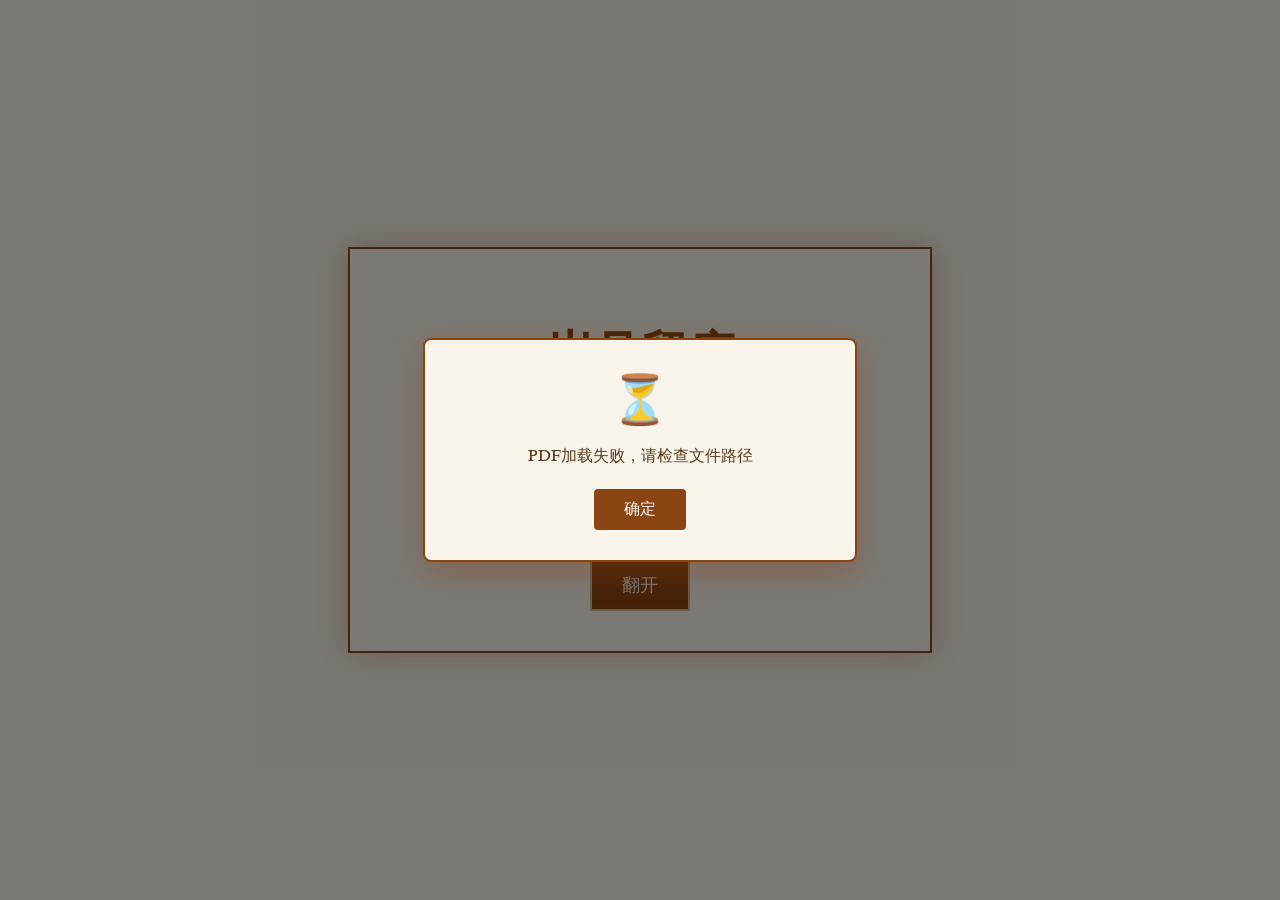
==== index.html @ 6c38e033 "fix: 在微信浏览器中跳过PDF加载 添加了isWeChatBrowser函数检测微信浏览器环境，避免在微信中加载PDF文件" ====
<!DOCTYPE html>
<!--[if lt IE 7 ]> <html lang="zh-CN" class="ie6"> <![endif]-->
<!--[if IE 7 ]>    <html lang="zh-CN" class="ie7"> <![endif]-->
<!--[if IE 8 ]>    <html lang="zh-CN" class="ie8"> <![endif]-->
<!--[if IE 9 ]>    <html lang="zh-CN" class="ie9"> <![endif]-->
<!--[if !IE]><!-->
<html lang="zh-CN"> <!--<![endif]-->

<head>
	<title>岁月留痕 - 翻页杂志展示</title>
	<meta charset="UTF-8" />
	<meta name="viewport" content="width=device-width, initial-scale=1.0, user-scalable=yes, maximum-scale=3.0" />
	<link rel="icon" href="favicon.ico" type="image/jpeg" />
	<link rel="stylesheet" href="css/magazine.css" type="text/css" />

	<script type="text/javascript" src="extras/jquery.min.1.7.js"></script>
	<script type="text/javascript" src="extras/modernizr.2.5.3.min.js"></script>
	<script type="text/javascript" src="lib/hash.js"></script>
	<script type="text/javascript" src="js/pdf.min.js"></script>

	<audio id="background-music" loop>
		<source src="extras/Wild - All My Life_min.mp3" type="audio/mpeg">
		您的浏览器不支持音频元素。
	</audio>

	<style type="text/css">
		@font-face {
			font-family: 'Dutch 801 Roman';
			src: url('extras/Dutch 801 Roman BT.ttf') format('truetype');
			font-weight: normal;
			font-style: normal;
			font-display: swap;
		}

		@font-face {
			font-family: 'LXGW WenKai';
			src: url('extras/LXGWWenKaiLite-Medium.woff2') format('woff2'),
				 url('extras/LXGWWenKaiLite-Medium.ttf') format('truetype');
			font-weight: normal;
			font-style: normal;
			font-display: swap;
		}

		body {
			overflow: hidden;
			background-color: #f5f0e6;
			margin: 0;
			padding: 0;
			font-family: 'Dutch 801 Roman', 'LXGW WenKai', 'Georgia', serif;
		}
	</style>

</head>

<body>
	<div id="cover-page">
		<div class="cover-content">
			<h1>岁月留痕</h1>
			<p>点击下方按钮开始阅读</p>
			<div class="loading" id="loading">正在加载杂志...</div>
			<div class="progress-container">
				<div class="progress-bar">
					<div class="progress-fill"></div>
				</div>
				<div class="progress-text">0%</div>
			</div>
			<button id="open-book">翻开</button>
		</div>
	</div>

	<div class="custom-alert-overlay" id="custom-alert-overlay">
		<div class="custom-alert">
			<div class="custom-alert-icon">⏳</div>
			<div class="custom-alert-message" id="alert-message">正在加载杂志，请稍候...</div>
			<button class="custom-alert-button" id="alert-button">确定</button>
		</div>
	</div>

	<div id="canvas">
		<div class="zoom-icon zoom-icon-in"></div>
		<div class="music-control" id="music-control">
			<span class="music-icon music-play"></span>
		</div>
		<div class="zoom-controls" id="zoom-controls" style="display: none;">
			<div class="zoom-label">缩放</div>
			<input type="range" id="zoom-slider" min="1.5" step="0.1" value="1.5">
			<div class="zoom-value" id="zoom-value">100%</div>
		</div>

		<div class="magazine-viewport">
			<div class="container">
				<div class="magazine">
					<div ignore="1" class="next-button"></div>
					<div ignore="1" class="previous-button"></div>
				</div>
			</div>
		</div>

		<div class="thumbnails">
			<div>
				<ul>
				</ul>
			</div>
		</div>
	</div>

	<script type="text/javascript" src="js/magazine.js"></script>
	<script type="text/javascript">
		var pdfDocument = null;
		var totalPages = 0;
		var isBookOpen = false;
		var isMobile = false;

		function checkMobile() {
			isMobile = /Android|webOS|iPhone|iPad|iPod|BlackBerry|IEMobile|Opera Mini/i.test(navigator.userAgent) ||
				(window.innerWidth <= 768);
			return isMobile;
		}

		function preloadPDF(callback) {
			initPDF('pages/magazine.pdf', function (pdf, error) {
				if (error) {
					console.error('PDF加载失败:', error);
					showAlert('PDF加载失败，请检查文件路径');
					return;
				}
				pdfDocument = pdf;
				totalPages = pdf.numPages;
				if (callback) callback();
			});
		}

		function loadApp() {
			checkMobile();
			$('#canvas').fadeIn(1000);
			var flipbook = $('.magazine');

			if (flipbook.width() == 0 || flipbook.height() == 0) {
				setTimeout(loadApp, 10);
				return;
			}

			var magazineWidth = isMobile ? 461 : 922;
			var magazineHeight = isMobile ? 600 : 600;

			flipbook.turn({
				width: magazineWidth,
				height: magazineHeight,
				duration: 1000,
				acceleration: !isChrome(),
				gradients: true,
				autoCenter: true,
				elevation: 50,
				pages: totalPages,
				display: isMobile ? 'single' : 'double',
				when: {
					turning: function (event, page, view) {
						var book = $(this),
							currentPage = book.turn('page'),
							pages = book.turn('pages');

						Hash.go('page/' + page).update();
						disableControls(page);

						$('.thumbnails .page-' + currentPage).parent().removeClass('current');
						$('.thumbnails .page-' + page).parent().addClass('current');

						setTimeout(function () {
							var currentThumb = $('.thumbnails .current');
							if (currentThumb.length > 0) {
								var container = $('.thumbnails > div');
								var containerRect = container[0].getBoundingClientRect();
								var thumbRect = currentThumb[0].getBoundingClientRect();

								var containerCenter = containerRect.left + containerRect.width / 2;
								var thumbCenter = thumbRect.left + thumbRect.width / 2;
								var offset = thumbCenter - containerCenter;

								var currentScrollLeft = container.scrollLeft();
								var newScrollLeft = currentScrollLeft + offset;

								newScrollLeft = Math.max(0, newScrollLeft);
								var maxScrollLeft = container[0].scrollWidth - containerRect.width;
								newScrollLeft = Math.min(newScrollLeft, maxScrollLeft);

								container.animate({ scrollLeft: newScrollLeft }, 500);
							}
						}, 100);
					},
					turned: function (event, page, view) {
						disableControls(page);
						$(this).turn('center');

						if (page == 1) {
							$(this).turn('peel', 'br');
						}
					},
					missing: function (event, pages) {
						for (var i = 0; i < pages.length; i++)
							addPage(pages[i], $(this));
					}
				}
			});

			$('.magazine-viewport').zoom({
				flipbook: $('.magazine'),
				max: 2.4,
				when: {
					swipeLeft: function () {
						$(this).zoom('flipbook').turn('next');
					},
					swipeRight: function () {
						$(this).zoom('flipbook').turn('previous');
					},
					resize: function (event, scale, page, pageElement) {
						if (scale == 1)
							loadSmallPage(page, pageElement);
						else
							loadLargePage(page, pageElement);
					},
					zoomIn: function () {
						$('.thumbnails').hide();
						$('.made').hide();
						$('.magazine').removeClass('animated').addClass('zoom-in');
						$('.zoom-icon').removeClass('zoom-icon-in').addClass('zoom-icon-out');
						$('.zoom-controls').show();

						if (!window.escTip && !$.isTouch) {
							escTip = true;
							$('<div />', { 'class': 'exit-message' }).
								html('<div>按ESC键退出</div>').
								appendTo($('body')).
								delay(2000).
								animate({ opacity: 0 }, 500, function () {
									$(this).remove();
								});
						}
					},
					zoomOut: function () {
						$('.exit-message').hide();
						$('.thumbnails').fadeIn();
						$('.made').fadeIn();
						$('.zoom-icon').removeClass('zoom-icon-out').addClass('zoom-icon-in');
						$('.zoom-controls').hide();

						setTimeout(function () {
							$('.magazine').addClass('animated').removeClass('zoom-in');
							resizeViewport();
						}, 0);
					}
				}
			});

			$('.magazine').bind('zooming', function (event, scale) {
				updateZoomSlider(scale);
			});

			if ($.isTouch)
				$('.magazine-viewport').bind('zoom.doubleTap', zoomTo);
			else
				$('.magazine-viewport').bind('zoom.tap', zoomTo);

			$(document).keydown(function (e) {
				var previous = 37, next = 39, esc = 27;

				switch (e.keyCode) {
					case previous:
						$('.magazine').turn('previous');
						e.preventDefault();
						break;
					case next:
						$('.magazine').turn('next');
						e.preventDefault();
						break;
					case esc:
						$('.magazine-viewport').zoom('zoomOut');
						e.preventDefault();
						break;
				}
			});

			Hash.on('^page\/([0-9]*)$', {
				yep: function (path, parts) {
					var page = parts[1];
					if (page !== undefined) {
						if ($('.magazine').turn('is'))
							$('.magazine').turn('page', page);
					}
				},
				nop: function (path) {
					if ($('.magazine').turn('is'))
						$('.magazine').turn('page', 1);
				}
			});

			$(window).resize(function () {
				resizeViewport();
			}).bind('orientationchange', function () {
				resizeViewport();
			});

			$('.thumbnails').click(function (event) {
				var page;
				if (event.target && (page = /page-([0-9]+)/.exec($(event.target).attr('class')))) {
					$('.magazine').turn('page', page[1]);
				}
			});

			$('.thumbnails li').
				bind($.mouseEvents.over, function (e) {
					var rect = this.getBoundingClientRect();
					var x = ((e.clientX - rect.left) / rect.width) * 100;
					var y = ((e.clientY - rect.top) / rect.height) * 100;
					$(this).css('transform-origin', x + '% ' + y + '%');
					$(this).addClass('thumb-hover');
				}).bind($.mouseEvents.out, function () {
					$(this).css('transform-origin', '50% 50%');
					$(this).removeClass('thumb-hover');
				});

			if ($.isTouch) {
				$('.thumbnails').addClass('thumbanils-touch').bind($.mouseEvents.move, function (event) {
					event.preventDefault();
				});
			} else {
				$('.thumbnails ul').mouseover(function () {
					$('.thumbnails').addClass('thumbnails-hover');
				}).mousedown(function () {
					return false;
				}).mouseout(function () {
					$('.thumbnails').removeClass('thumbnails-hover');
				});

				$('.thumbnails').bind('mousewheel DOMMouseScroll', function (e) {
					var scrollDirection = e.originalEvent.wheelDelta || -e.originalEvent.detail;
					var scrollDistance = scrollDirection > 0 ? -120 : 120;
					var $container = $(this).find('div');
					var currentScroll = $container.scrollLeft();
					$container.scrollLeft(currentScroll + scrollDistance);
					e.preventDefault();
				});

				var touchStartX = 0;
				var touchStartScroll = 0;
				$('.thumbnails').bind('touchstart', function (e) {
					touchStartX = e.originalEvent.touches[0].clientX;
					touchStartScroll = $(this).find('div').scrollLeft();
				}).bind('touchmove', function (e) {
					var touchCurrentX = e.originalEvent.touches[0].clientX;
					var deltaX = touchStartX - touchCurrentX;
					$(this).find('div').scrollLeft(touchStartScroll + deltaX);
				});
			}

			if ($.isTouch) {
				$('.magazine').bind('touchstart', regionClick);
			} else {
				$('.magazine').click(regionClick);
			}

			$('.next-button').bind($.mouseEvents.over, function () {
				$(this).addClass('next-button-hover');
			}).bind($.mouseEvents.out, function () {
				$(this).removeClass('next-button-hover');
			}).bind($.mouseEvents.down, function () {
				$(this).addClass('next-button-down');
			}).bind($.mouseEvents.up, function () {
				$(this).removeClass('next-button-down');
			}).click(function () {
				$('.magazine').turn('next');
			});

			$('.previous-button').bind($.mouseEvents.over, function () {
				$(this).addClass('previous-button-hover');
			}).bind($.mouseEvents.out, function () {
				$(this).removeClass('previous-button-hover');
			}).bind($.mouseEvents.down, function () {
				$(this).addClass('previous-button-down');
			}).bind($.mouseEvents.up, function () {
				$(this).removeClass('previous-button-down');
			}).click(function () {
				$('.magazine').turn('previous');
			});

			resizeViewport();
			$('.magazine').addClass('animated');

			var maxZoom = largeMagazineWidth() / $('.magazine').width();
			$('#zoom-slider').attr('max', maxZoom.toFixed(1));
		}

		$('.zoom-icon').bind('mouseover', function () {
			if ($(this).hasClass('zoom-icon-in'))
				$(this).addClass('zoom-icon-in-hover');
			if ($(this).hasClass('zoom-icon-out'))
				$(this).addClass('zoom-icon-out-hover');
		}).bind('mouseout', function () {
			if ($(this).hasClass('zoom-icon-in'))
				$(this).removeClass('zoom-icon-in-hover');
			if ($(this).hasClass('zoom-icon-out'))
				$(this).removeClass('zoom-icon-out-hover');
		}).bind('click', function () {
			if ($(this).hasClass('zoom-icon-in'))
				$('.magazine-viewport').zoom('zoomIn');
			else if ($(this).hasClass('zoom-icon-out'))
				$('.magazine-viewport').zoom('zoomOut');
		});

		var zoomSlider = $('#zoom-slider');
		var zoomValue = $('#zoom-value');

		zoomSlider.on('input change', function () {
			var scale = parseFloat($(this).val());
			$('.magazine').turn('zoom', scale);
			$('.magazine-viewport').zoom('resize');
			zoomValue.text(Math.round(scale * 100) + '%');
		});

		function updateZoomSlider(scale) {
			zoomSlider.val(scale);
			zoomValue.text(Math.round(scale * 100) + '%');
		}

		var music = document.getElementById('background-music');
		var musicControl = $('#music-control');
		var musicIcon = musicControl.find('.music-icon');

		musicIcon.addClass('music-pause').removeClass('music-play');

		musicControl.click(function () {
			if (music.paused) {
				music.play();
				musicIcon.addClass('music-play').removeClass('music-pause');
			} else {
				music.pause();
				musicIcon.addClass('music-pause').removeClass('music-play');
			}
		});

		var wasPlayingBeforeLeave = false;

		document.addEventListener('visibilitychange', function () {
			if (document.hidden) {
				wasPlayingBeforeLeave = !music.paused;
				if (!music.paused) {
					music.pause();
				}
			} else {
				if (wasPlayingBeforeLeave && isBookOpen) {
					music.play();
				}
			}
		});

		var coverPage = $('#cover-page');
		var canvas = $('#canvas');
		var openBookBtn = $('#open-book');
		var loading = $('#loading');
		var isPDFLoading = false;
		var isPDFLoaded = false;
		var alertOverlay = $('#custom-alert-overlay');
		var alertMessage = $('#alert-message');
		var alertButton = $('#alert-button');

		function showAlert(message) {
			alertMessage.text(message);
			alertOverlay.addClass('show');
		}

		function hideAlert() {
			alertOverlay.removeClass('show');
		}

		alertButton.click(hideAlert);

		canvas.hide();
		checkMobile();

		function isWeChatBrowser() {
			return /MicroMessenger/i.test(navigator.userAgent);
		}

		function startPDFLoading() {
			if (isPDFLoading || isPDFLoaded) return;
			
			isPDFLoading = true;
			setLoadingProgress(5, '正在加载PDF...');
			
			preloadPDF(function(pdf, error) {
				isPDFLoading = false;
				
				if (error) {
					setLoadingProgress(0, 'PDF加载失败，请刷新重试');
					return;
				}
				
				setLoadingProgress(10, '正在生成缩略图...');
				
				generateAllThumbnails(function() {
					setLoadingProgress(100, '加载完成');
					setMobileMode(isMobile);
					buildThumbnails();
					setTimeout(function() {
						isPDFLoaded = true;
						loading.hide();
						$('.progress-container').hide();
						openBookBtn.removeAttr('disabled');
					}, 300);
				});
			});
		}

		function loadSecondaryResources() {
			var woff2Font = new FontFace('LXGW WenKai', 'url(extras/LXGWWenKaiLite-Medium.woff2) format("woff2")');
			woff2Font.load().then(function(loadedFont) {
				document.fonts.add(loadedFont);
			}).catch(function(error) {
				console.warn('WOFF2字体加载失败:', error);
			});
			
			if (!isWeChatBrowser()) {
				startPDFLoading();
			}
		}

		function loadPrimaryFont() {
			setLoadingProgress(0, '正在加载字体...');
			
			if ('fonts' in document) {
				var primaryFont = new FontFace('Dutch 801 Roman', 'url(extras/Dutch 801 Roman BT.ttf) format("truetype")');
				primaryFont.load().then(function(loadedFont) {
					document.fonts.add(loadedFont);
					loadSecondaryResources();
				}).catch(function(error) {
					console.warn('主字体加载失败，继续加载其他资源:', error);
					loadSecondaryResources();
				});
			} else {
				setTimeout(loadSecondaryResources, 100);
			}
		}

		document.addEventListener('DOMContentLoaded', function () {
			setTimeout(loadPrimaryFont, 50);
		});

		window.addEventListener('load', function() {
			if (!isPDFLoading && !isPDFLoaded) {
				startPDFLoading();
			}
		});

		openBookBtn.click(function () {			
			if (isBookOpen) return;

			if (!isPDFLoaded) {
				showAlert('正在加载杂志，请稍候...');
				return;
			}

			coverPage.addClass('hidden');
			canvas.show().addClass('visible');
			music.play();
			musicIcon.addClass('music-play').removeClass('music-pause');
			loadApp();
			isBookOpen = true;
		});

		if (isWeChatBrowser()) {
			var wechatOverlay = $('<div class="wechat-overlay">');
			var wechatContent = $('<div class="wechat-content">');
			wechatContent.html('<div class="wechat-icon">📱</div><div class="wechat-title">请使用浏览器打开</div><div class="wechat-desc">本页面在微信内置浏览器中可能无法正常显示，请点击右上角选择"在浏览器中打开"</div>');
			wechatOverlay.append(wechatContent);
			$('body').append(wechatOverlay);
		}

		yepnope({
			test: Modernizr.csstransforms,
			yep: ['lib/turn.js'],
			nope: ['lib/turn.html4.min.js'],
			both: ['lib/zoom.js'],
			complete: function () {
			}
		});
	</script>

</body>

</html>
---- css/magazine.css ----
/* 根元素字体大小设置 */
html {
	font-size: 62.5%; /* 使1rem = 10px，方便计算 */
}

body {
	font-size: 1.6rem; /* 默认字体大小16px */
}

/* 弹窗样式 */
.custom-alert-overlay {
	position: fixed;
	top: 0;
	left: 0;
	width: 100%;
	height: 100%;
	background-color: rgba(0, 0, 0, 0.5);
	display: flex;
	align-items: center;
	justify-content: center;
	z-index: 10000;
	opacity: 0;
	visibility: hidden;
	transition: all 0.3s ease;
}

.custom-alert-overlay.show {
	opacity: 1;
	visibility: visible;
}

.custom-alert {
	background-color: #f9f4ea;
	border: 0.2rem solid #8b4513;
	border-radius: 0.8rem;
	padding: 3rem 4rem;
	max-width: 35rem;
	width: 90%;
	text-align: center;
	box-shadow: 0 1rem 3rem rgba(139, 69, 19, 0.4);
	transform: scale(0.8);
	transition: transform 0.3s ease;
}

.custom-alert-overlay.show .custom-alert {
	transform: scale(1);
}

.custom-alert-icon {
	font-size: 4.8rem;
	margin-bottom: 1.5rem;
}

.custom-alert-message {
	font-size: 1.6rem;
	color: #5d3a1a;
	margin-bottom: 2rem;
	line-height: 1.6;
}

.custom-alert-button {
	background-color: #8b4513;
	color: #fff;
	border: none;
	padding: 1rem 3rem;
	font-size: 1.6rem;
	border-radius: 0.4rem;
	cursor: pointer;
	font-family: 'LXGW WenKai', 'Georgia', serif;
	transition: all 0.2s ease;
}

.custom-alert-button:hover {
	background-color: #a0522d;
	transform: translateY(-0.2rem);
}

.custom-alert-button:active {
	transform: translateY(0);
}

/* 封面页面样式 */
#cover-page {
	position: fixed;
	top: 0;
	left: 0;
	width: 100%;
	height: 100%;
	background-color: #f5f0e6;
	/* 复古米色背景 */
	display: flex;
	align-items: center;
	justify-content: center;
	z-index: 9999;
	transition: opacity 1s ease-in-out;
}

.cover-content {
	text-align: center;
	padding: 40px;
	background-color: #f9f4ea;
	/* 复古纸张颜色 */
	border: 2px solid #8b4513;
	/* 复古棕色边框 */
	box-shadow: 0 0 30px rgba(139, 69, 19, 0.3);
	/* 复古阴影 */
	max-width: 500px;
	width: 90%;
}

.cover-content h1 {
	font-size: 3em;
	color: #8b4513;
	margin-bottom: 20px;
	font-family: 'Dutch 801 Roman', 'LXGW WenKai', 'Georgia', serif;
}

.cover-content p {
	font-size: 1.2em;
	color: #8b4513;
	/* 复古棕色 */
	margin-bottom: 30px;
}

#open-book {
	background-color: #8b4513;
	color: #f9f4ea;
	border: 2px solid #d3b88c;
	padding: 12px 30px;
	font-size: 1.1em;
	font-family: 'Dutch 801 Roman', 'LXGW WenKai', 'Georgia', serif;
	cursor: pointer;
	transition: all 0.3s ease;
	overflow: hidden;
	position: relative;
}

#open-book:hover {
	background-color: #a0522d;
	/* 稍浅的棕色 */
	transform: translateY(-2px);
	box-shadow: 0 4px 10px rgba(139, 69, 19, 0.3);
	/* 复古阴影 */
}

#open-book:active {
	transform: translateY(0);
	box-shadow: 0 2px 5px rgba(139, 69, 19, 0.3);
	/* 复古阴影 */
}

/* 进度条样式 */
.progress-container {
	margin: 20px 0;
	text-align: center;
}

.progress-bar {
	width: 200px;
	height: 8px;
	background-color: #d4c4a8;
	border: 1px solid #b8a888;
	border-radius: 4px;
	overflow: hidden;
	margin: 0 auto 8px;
	box-shadow: inset 0 2px 4px rgba(139, 69, 19, 0.15);
	position: relative;
}

.progress-fill {
	width: 0%;
	height: 100%;
	background: linear-gradient(90deg, #8b4513 0%, #a0522d 50%, #c4a06a 75%, #8b4513 100%);
	border-radius: 3px;
	box-shadow: 0 1px 2px rgba(139, 69, 19, 0.3),
				inset 0 0 10px rgba(255, 255, 255, 0.2);
	transition: width 0.3s ease-out;
	position: relative;
	overflow: hidden;
}

.progress-fill::after {
	content: '';
	position: absolute;
	top: 0;
	left: -100%;
	width: 50%;
	height: 100%;
	background: linear-gradient(90deg, 
		rgba(255, 255, 255, 0) 0%,
		rgba(255, 255, 255, 0.4) 50%,
		rgba(255, 255, 255, 0) 100%);
	animation: shimmer 2s infinite;
}

@keyframes shimmer {
	0% {
		left: -100%;
	}
	100% {
		left: 100%;
	}
}

.progress-text {
	font-size: 0.9em;
	color: #8b4513;
	font-family: 'Dutch 801 Roman', 'LXGW WenKai', 'Georgia', serif;
}

/* 隐藏封面页面的动画 */
#cover-page.hidden {
	opacity: 0;
	pointer-events: none;
}

/* 显示canvas的动画 */
#canvas {
	opacity: 0;
	transition: opacity 1s ease-in-out;
}

#canvas.visible {
	opacity: 1;
}

.magazine-viewport .container {
	position: absolute;
	top: 50%;
	left: 50%;
	width: 922px;
	height: 600px;
	margin: auto;
}

.magazine-viewport .magazine {
	width: 922px;
	height: 600px;
	left: -461px;
	top: -300px;
}

.magazine-viewport .page {
	width: 461px;
	height: 600px;
	background-color: #f9f4ea;
	/* 复古纸张颜色 */
	background-repeat: no-repeat;
	background-size: 100% 100%;
	box-shadow: 0 0 20px rgba(139, 69, 19, 0.1);
	/* 复古棕色阴影 */
}

.magazine .page-wrapper {
	position: relative;
	width: 100%;
	height: 100%;
}

.magazine .shadow {
	position: absolute;
	top: 0;
	left: 0;
	width: 100%;
	height: 100%;
	pointer-events: none;
}

.magazine .shadow-left {
	background: -webkit-gradient(linear, left center, right center, color-stop(0%, rgba(0,0,0,0)), color-stop(90%, rgba(0,0,0,0)), color-stop(95%, rgba(0,0,0,0.03)), color-stop(98%, rgba(0,0,0,0.05)), color-stop(100%, rgba(0,0,0,0.06)));
	background: -webkit-linear-gradient(to right, rgba(0,0,0,0) 0%, rgba(0,0,0,0) 90%, rgba(0,0,0,0.03) 95%, rgba(0,0,0,0.05) 98%, rgba(0,0,0,0.06) 100%);
	background: -moz-linear-gradient(to right, rgba(0,0,0,0) 0%, rgba(0,0,0,0) 90%, rgba(0,0,0,0.03) 95%, rgba(0,0,0,0.05) 98%, rgba(0,0,0,0.06) 100%);
	background: -ms-linear-gradient(to right, rgba(0,0,0,0) 0%, rgba(0,0,0,0) 90%, rgba(0,0,0,0.03) 95%, rgba(0,0,0,0.05) 98%, rgba(0,0,0,0.06) 100%);
	background: -o-linear-gradient(to right, rgba(0,0,0,0) 0%, rgba(0,0,0,0) 90%, rgba(0,0,0,0.03) 95%, rgba(0,0,0,0.05) 98%, rgba(0,0,0,0.06) 100%);
	background: linear-gradient(to right, rgba(0,0,0,0) 0%, rgba(0,0,0,0) 90%, rgba(0,0,0,0.03) 95%, rgba(0,0,0,0.05) 98%, rgba(0,0,0,0.06) 100%);
}

.magazine .shadow-right {
	background: -webkit-gradient(linear, right center, left center, color-stop(0%, rgba(0,0,0,0)), color-stop(90%, rgba(0,0,0,0)), color-stop(95%, rgba(0,0,0,0.03)), color-stop(98%, rgba(0,0,0,0.05)), color-stop(100%, rgba(0,0,0,0.06)));
	background: -webkit-linear-gradient(to left, rgba(0,0,0,0) 0%, rgba(0,0,0,0) 90%, rgba(0,0,0,0.03) 95%, rgba(0,0,0,0.05) 98%, rgba(0,0,0,0.06) 100%);
	background: -moz-linear-gradient(to left, rgba(0,0,0,0) 0%, rgba(0,0,0,0) 90%, rgba(0,0,0,0.03) 95%, rgba(0,0,0,0.05) 98%, rgba(0,0,0,0.06) 100%);
	background: -ms-linear-gradient(to left, rgba(0,0,0,0) 0%, rgba(0,0,0,0) 90%, rgba(0,0,0,0.03) 95%, rgba(0,0,0,0.05) 98%, rgba(0,0,0,0.06) 100%);
	background: -o-linear-gradient(to left, rgba(0,0,0,0) 0%, rgba(0,0,0,0) 90%, rgba(0,0,0,0.03) 95%, rgba(0,0,0,0.05) 98%, rgba(0,0,0,0.06) 100%);
	background: linear-gradient(to left, rgba(0,0,0,0) 0%, rgba(0,0,0,0) 90%, rgba(0,0,0,0.03) 95%, rgba(0,0,0,0.05) 98%, rgba(0,0,0,0.06) 100%);
}

.magazine-viewport .zoomer .region {
	display: none;
}

.magazine .region {
	position: absolute;
	overflow: hidden;
	background: #0066FF;
	opacity: 0.2;
	-webkit-border-radius: 10px;
	-moz-border-radius: 10px;
	-ms-border-radius: 10px;
	-o-border-radius: 10px;
	border-radius: 10px;
	cursor: pointer;
	-ms-filter: "progid:DXImageTransform.Microsoft.Alpha(Opacity=20)";
	filter: alpha(opacity=20);
}

.magazine .region:hover {
	opacity: 0.5;
	-ms-filter: "progid:DXImageTransform.Microsoft.Alpha(Opacity=50)";
	filter: alpha(opacity=50);
}

.magazine .region.zoom {
	opacity: 0.01;
	-ms-filter: "progid:DXImageTransform.Microsoft.Alpha(Opacity=1)";
	filter: alpha(opacity=1);
}

.magazine .region.zoom:hover {
	opacity: 0.2;
	-ms-filter: "progid:DXImageTransform.Microsoft.Alpha(Opacity=20)";
	filter: alpha(opacity=20);
}

.magazine .page {
	-webkit-box-shadow: 0 0 20px rgba(0, 0, 0, 0.2);
	-moz-box-shadow: 0 0 20px rgba(0, 0, 0, 0.2);
	-ms-box-shadow: 0 0 20px rgba(0, 0, 0, 0.2);
	-o-box-shadow: 0 0 20px rgba(0, 0, 0, 0.2);
	box-shadow: 0 0 20px rgba(0, 0, 0, 0.2);
}

.magazine-viewport .page img {
	-webkit-touch-callout: none;
	-webkit-user-select: none;
	-khtml-user-select: none;
	-moz-user-select: none;
	-ms-user-select: none;
	user-select: none;
	margin: 0;
}

.magazine .even .gradient {
	position: absolute;
	top: 0;
	left: 0;
	width: 100%;
	height: 100%;

	background: -webkit-gradient(linear, left top, right top, color-stop(0.95, rgba(0, 0, 0, 0)), color-stop(1, rgba(0, 0, 0, 0.2)));
	background-image: -webkit-linear-gradient(left, rgba(0, 0, 0, 0) 95%, rgba(0, 0, 0, 0.2) 100%);
	background-image: -moz-linear-gradient(left, rgba(0, 0, 0, 0) 95%, rgba(0, 0, 0, 0.2) 100%);
	background-image: -ms-linear-gradient(left, rgba(0, 0, 0, 0) 95%, rgba(0, 0, 0, 0.2) 100%);
	background-image: -o-linear-gradient(left, rgba(0, 0, 0, 0) 95%, rgba(0, 0, 0, 0.2) 100%);
	background-image: linear-gradient(left, rgba(0, 0, 0, 0) 95%, rgba(0, 0, 0, 0.2) 100%);
}

.magazine .odd .gradient {
	position: absolute;
	top: 0;
	left: 0;
	width: 100%;
	height: 100%;

	background: -webkit-gradient(linear, right top, left top, color-stop(0.95, rgba(0, 0, 0, 0)), color-stop(1, rgba(0, 0, 0, 0.15)));
	background-image: -webkit-linear-gradient(right, rgba(0, 0, 0, 0) 95%, rgba(0, 0, 0, 0.15) 100%);
	background-image: -moz-linear-gradient(right, rgba(0, 0, 0, 0) 95%, rgba(0, 0, 0, 0.15) 100%);
	background-image: -ms-linear-gradient(right, rgba(0, 0, 0, 0) 95%, rgba(0, 0, 0, 0.15) 100%);
	background-image: -o-linear-gradient(right, rgba(0, 0, 0, 0) 95%, rgba(0, 0, 0, 0.15) 100%);
	background-image: linear-gradient(right, rgba(0, 0, 0, 0) 95%, rgba(0, 0, 0, 0.15) 100%);
}

/* 
 * 【功能】缩放状态下隐藏页面渐变遮罩
 * 当杂志被放大(zoom-in)时，隐藏偶数页(.even)和奇数页(.odd)上的渐变阴影效果
 * 渐变遮罩原本用于模拟书页边缘的阴影，缩放时隐藏可让页面内容更清晰
 */
/*
.magazine-viewport .zoom-in .even .gradient,
.magazine-viewport .zoom-in .odd .gradient {

	display: none;

}
*/

.magazine-viewport .loader {
	background-image: url(../pics/loader.gif);
	width: 22px;
	height: 22px;
	position: absolute;
	top: 280px;
	left: 219px;
}

.magazine-viewport .shadow {
	-webkit-transition: -webkit-box-shadow 0.5s;
	-moz-transition: -moz-box-shadow 0.5s;
	-o-transition: -webkit-box-shadow 0.5s;
	-ms-transition: -ms-box-shadow 0.5s;

	-webkit-box-shadow: 0 0 20px #ccc;
	-moz-box-shadow: 0 0 20px #ccc;
	-o-box-shadow: 0 0 20px #ccc;
	-ms-box-shadow: 0 0 20px #ccc;
	box-shadow: 0 0 20px #ccc;
}

.magazine-viewport .next-button,
.magazine-viewport .previous-button {
	width: 22px;
	height: 600px;
	position: absolute;
	top: 0;
}

.magazine-viewport .next-button {
	right: -22px;
	-webkit-border-radius: 0 15px 15px 0;
	-moz-border-radius: 0 15px 15px 0;
	-ms-border-radius: 0 15px 15px 0;
	-o-border-radius: 0 15px 15px 0;
	border-radius: 0 15px 15px 0;
}

.magazine-viewport .previous-button {
	left: -22px;
	-webkit-border-radius: 15px 0 0 15px;
	-moz-border-radius: 15px 0 0 15px;
	-ms-border-radius: 15px 0 0 15px;
	-o-border-radius: 15px 0 0 15px;
	border-radius: 15px 0 0 15px;
}

.magazine-viewport .previous-button-hover,
.magazine-viewport .next-button-hover {
	background-color: rgba(139, 69, 19, 0.2);
	/* 复古棕色 */
}

.magazine-viewport .previous-button-hover,
.magazine-viewport .previous-button-down {
	background-image: url(../pics/arrows.png);
	background-position: -4px 284px;
	background-repeat: no-repeat;
}

.magazine-viewport .previous-button-down,
.magazine-viewport .next-button-down {
	background-color: rgba(139, 69, 19, 0.4);
	/* 复古棕色 */
}

.magazine-viewport .next-button-hover,
.magazine-viewport .next-button-down {
	background-image: url(../pics/arrows.png);
	background-position: -38px 284px;
	background-repeat: no-repeat;
}

.magazine-viewport .zoom-in .next-button,
.magazine-viewport .zoom-in .previous-button {
	display: none;
}

.animated {
	-webkit-transition: margin-left 0.5s;
	-moz-transition: margin-left 0.5s;
	-ms-transition: margin-left 0.5s;
	-o-transition: margin-left 0.5s;
	transition: margin-left 0.5s;
}

.thumbnails {
	position: absolute;
	bottom: 0;
	left: 0;
	width: 100%;
	height: 140px;
	z-index: 1;
}

.thumbnails>div {
	width: 90vw;
	height: 120px;
	margin: 20px auto !important;
	overflow-x: auto;
	/* 允许横向滚动 */
	overflow-y: hidden;
	/* 禁止纵向滚动 */
	white-space: nowrap;
	/* 防止缩略图换行 */
	scroll-behavior: smooth;
	/* 平滑滚动效果 */
}

/* 隐藏滚动条但保留滚动功能 */
.thumbnails>div::-webkit-scrollbar {
	height: 6px;
}

.thumbnails>div::-webkit-scrollbar-track {
	background: #f1f1f1;
	border-radius: 10px;
}

.thumbnails>div::-webkit-scrollbar-thumb {
	background: #888;
	border-radius: 10px;
}

.thumbnails>div::-webkit-scrollbar-thumb:hover {
	background: #555;
}

.thumbnails ul {
	width: auto;
	white-space: nowrap;
	margin: 0;
	padding: 0;
	text-align: center;
	/* -webkit-transform: scale3d(0.5, 0.5, 1);
	-moz-transform: scale3d(0.5, 0.5, 1);
	-o-transform: scale3d(0.5, 0.5, 1);
	-ms-transform: scale3d(0.5, 0.5, 1);
	transform: scale3d(0.5, 0.5, 1); */
	-webkit-transform: scale3d(0.6, 0.6, 1);
	-moz-transform: scale3d(0.6, 0.6, 1);
	-o-transform: scale3d(0.6, 0.6, 1);
	-ms-transform: scale3d(0.6, 0.6, 1);
	transform: scale3d(0.6, 0.6, 1);
	-webkit-transition: -webkit-transform ease-in-out 100ms;
	-moz-transition: -moz-transform ease-in-out 100ms;
	-ms-transition: -ms-transform ease-in-out 100ms;
	-o-transition: -o-transform ease-in-out 100ms;
	transition: transform ease-in-out 100ms;
}

.thumbanils-touch ul {
	-webkit-transform: none;
	-moz-transform: none;
	-o-transform: none;
	-ms-transform: none;
	transform: none;
}

.thumbnails-hover ul {
	/* -webkit-transform: scale3d(0.6, 0.6, 1);
	-moz-transform: scale3d(0.6, 0.6, 1);
	-o-transform: scale3d(0.6, 0.6, 1);
	-ms-transform: scale3d(0.6, 0.6, 1);
	transform: scale3d(0.6, 0.6, 1); */
}

.thumbnails li {
	list-style: none;
	display: inline-block;
	margin: 0 5px;
	-webkit-box-shadow: 0 0 10px rgba(139, 69, 19, 0.2);
	-moz-box-shadow: 0 0 10px rgba(139, 69, 19, 0.2);
	-ms-box-shadow: 0 0 10px rgba(139, 69, 19, 0.2);
	-o-box-shadow: 0 0 10px rgba(139, 69, 19, 0.2);
	box-shadow: 0 0 10px rgba(139, 69, 19, 0.2);
	/* 复古棕色阴影 */
	border: 1px solid #d3b88c;
	/* 复古边框 */
	-webkit-transition: -webkit-transform 60ms;
	-moz-transition: -webkit-transform 60ms;
	-o-transition: -webkit-transform 60ms;
	-ms-transition: -webkit-transform 60ms;
	transition: -webkit-transform 60ms;
}

.thumbnails li span {
	display: none;
}

.thumbnails .current {
	-webkit-box-shadow: 0 0 10px #8b4513;
	-moz-box-shadow: 0 0 10px #8b4513;
	-ms-box-shadow: 0 0 10px #8b4513;
	-o-box-shadow: 0 0 10px #8b4513;
	box-shadow: 0 0 10px #8b4513;
	/* 复古棕色阴影 */
	border: 2px solid #8b4513;
	/* 复古棕色边框 */
}

.thumbnails .thumb-hover {
	-webkit-transform: scale3d(1.3, 1.3, 1);
	-moz-transform: scale3d(1.3, 1.3, 1);
	-o-transform: scale3d(1.3, 1.3, 1);
	-ms-transform: scale3d(1.3, 1.3, 1);
	transform: scale3d(1.3, 1.3, 1);

	-webkit-box-shadow: 0 0 10px #8b4513;
	-moz-box-shadow: 0 0 10px #8b4513;
	-ms-box-shadow: 0 0 10px #8b4513;
	-o-box-shadow: 0 0 10px #8b4513;
	box-shadow: 0 0 10px #8b4513;
	/* 复古棕色阴影 */
	border: 1px solid #8b4513;
	/* 复古棕色边框 */
}

.thumbanils-touch .thumb-hover {
	-webkit-transform: none;
	-moz-transform: none;
	-o-transform: none;
	-ms-transform: none;
	transform: none;
}

.thumbnails .thumb-hover span {
	position: absolute;
	bottom: -30px;
	left: 0;
	z-index: 2;
	width: 100%;
	height: 30px;
	font: bold 15px arial;
	line-height: 30px;
	color: #666;
	display: block;
	cursor: default;
}

.thumbnails img {
	float: left;
}

.exit-message {
	position: absolute;
	top: 10px;
	left: 0;
	width: 100%;
	height: 40px;
	z-index: 10000;
}

.exit-message>div {
	width: 140px;
	height: 30px;
	margin: auto;
	background: rgba(139, 69, 19, 0.7);
	/* 复古棕色背景 */
	text-align: center;
	font: 12px 'Georgia', serif;
	/* 文艺字体 */
	line-height: 30px;
	color: #f9f4ea;
	/* 复古纸张颜色文字 */
	-webkit-border-radius: 10px;
	-moz-border-radius: 10px;
	-ms-border-radius: 10px;
	-o-border-radius: 10px;
	border-radius: 10px;
	border: 1px solid #d3b88c;
	/* 复古边框 */
}

.zoom-icon {
	position: absolute;
	z-index: 1000;
	width: 22px;
	height: 22px;
	top: 10px;
	right: 10px;
	background-image: url(../pics/zoom-icons.png);
	background-size: 88px 22px;
}

.zoom-icon-in {
	background-position: 0 0;
	cursor: pointer;
}

.zoom-icon-in.zoom-icon-in-hover {
	background-position: -22px 0;
	cursor: pointer;
}

.zoom-icon-out {
	background-position: -44px 0;
}

.zoom-icon-out.zoom-icon-out-hover {
	background-position: -66px 0;
	cursor: pointer;
}

/* 缩放控制条样式 */
.zoom-controls {
	position: absolute;
	z-index: 1000;
	top: 1rem;
	left: 50%;
	transform: translateX(-50%);
	background-color: rgba(139, 69, 19, 0.85);
	border: 1px solid #d3b88c;
	border-radius: 10px;
	padding: 12px 20px;
	display: flex;
	align-items: center;
	gap: 12px;
	box-shadow: 0 4px 15px rgba(139, 69, 19, 0.3);
}

.zoom-label {
	font-size: 14px;
	color: #f9f4ea;
	font-family: 'LXGW WenKai', 'Georgia', serif;
	min-width: 32px;
}

#zoom-slider {
	width: 150px;
	height: 8px;
	-webkit-appearance: none;
	appearance: none;
	background: #d4c4a8;
	border-radius: 4px;
	outline: none;
	cursor: pointer;
}

#zoom-slider::-webkit-slider-thumb {
	-webkit-appearance: none;
	appearance: none;
	width: 18px;
	height: 18px;
	background: #f9f4ea;
	border: 2px solid #8b4513;
	border-radius: 50%;
	cursor: pointer;
	transition: transform 0.2s ease;
}

#zoom-slider::-webkit-slider-thumb:hover {
	transform: scale(1.2);
}

#zoom-slider::-moz-range-thumb {
	width: 18px;
	height: 18px;
	background: #f9f4ea;
	border: 2px solid #8b4513;
	border-radius: 50%;
	cursor: pointer;
}

.zoom-value {
	font-size: 14px;
	color: #f9f4ea;
	font-family: 'LXGW WenKai', 'Georgia', serif;
	min-width: 50px;
	text-align: right;
}

/* 音乐控制按钮样式 */
.music-control {
	position: absolute;
	z-index: 1000;
	width: 3rem;      /* 30px */
	height: 3rem;     /* 30px */
	top: 1rem;        /* 10px */
	left: 1rem;       /* 10px */
	background-color: rgba(139, 69, 19, 0.7);
	/* 复古棕色背景 */
	border: 0.1rem solid #d3b88c;
	/* 复古边框 */
	-webkit-border-radius: 50%;
	-moz-border-radius: 50%;
	-ms-border-radius: 50%;
	-o-border-radius: 50%;
	border-radius: 50%;
	cursor: pointer;
	display: flex;
	align-items: center;
	justify-content: center;
	box-shadow: 0 0.2rem 0.5rem rgba(139, 69, 19, 0.3);
	/* 复古阴影 */
}

.music-control:hover {
	background-color: rgba(139, 69, 19, 0.9);
	/* 鼠标悬停时加深颜色 */
}

.music-icon {
	display: inline-block;
	width: 1.2rem;   /* 12px */
	height: 1.4rem;  /* 14px */
	position: relative;
}

.music-play::before,
.music-play::after {
	content: '';
	position: absolute;
	top: 0.2rem;     /* 2px - 距离顶部 */
	width: 0.4rem;   /* 4px - 每个竖线宽度 */
	height: 1rem;    /* 10px - 竖线高度 */
	background-color: #f9f4ea;
	/* 复古纸张颜色 */
}

.music-play::before {
	left: 0;         /* 左竖线在最左边 */
}

.music-play::after {
	left: 0.8rem;    /* 右竖线位置 = 左竖线宽度(0.4rem) + 间距(0.4rem) */
}

.music-pause::before {
	content: '';
	position: absolute;
	top: 0;
	left: 0.1rem;        /* 1px */
	width: 0;
	height: 0;
	border-top: 0.7rem solid transparent;    /* 7px */
	border-bottom: 0.7rem solid transparent; /* 7px */
	border-left: 1.2rem solid #f9f4ea;       /* 12px */
	/* 复古纸张颜色 */
}

.bottom {
	position: absolute;
	left: 0;
	bottom: 0;
	width: 100%;
}

@media (max-width: 768px) {
	#cover-page {
		width: 95%;    /* 手机端宽度95%，留出两侧边距 */
		max-width: 500px;
		left: 50%;     /* 左定位到50% */
		transform: translateX(-50%);  /* 向左偏移自身宽度的50% */
		border-radius: 1rem;
	}

	.cover-content h1 {
		font-size: 2em;
	}

	.cover-content p {
		font-size: 1em;
	}

	#open-book {
		font-size: 1em;
		padding: 10px 30px;
	}

	/* 手机端杂志适配 - 已注释
	.magazine-viewport {
		overflow: hidden;
	}

	.magazine {
		width: 100% !important;
		height: auto !important;
		max-width: 461px;
	}

	.magazine .page {
		width: 100% !important;
	}
	*/

	.thumbnails {
		height: 100px !important;
	}

	.thumbnails li {
		margin: 0 3px;
	}

	.thumbnails li img {
		width: 50px;
		height: 65px;
	}

	/* 手机端缩放图标适配 - 已注释
	.zoom-icon {
		width: 30px;
		height: 30px;
		background-size: 60px 30px;
	}
	*/

	.music-control {
		width: 3rem;   /* 30px */
		height: 3rem;  /* 30px */
	}

	.magazine .shadow-left,
	.magazine .shadow-right {
		background: none !important;
	}

	.magazine .page {
		box-shadow: 0 2px 10px rgba(139, 69, 19, 0.15) !important;
	}

	.custom-alert {
		width: 85%;      /* 手机端宽度85% */
		max-width: 30rem;
		padding: 2rem 2.5rem;
		border-radius: 1rem;
	}

	.custom-alert-icon {
		font-size: 3.5rem;
	}

	.custom-alert-message {
		font-size: 1.5rem;
	}

	.custom-alert-button {
		font-size: 1.4rem;
		padding: 0.8rem 2.5rem;
	}

	.zoom-controls {
		display: none;
	}
}

/* 微信浏览器提示样式 */
.wechat-overlay {
	position: fixed;
	top: 0;
	left: 0;
	width: 100%;
	height: 100%;
	background-color: rgba(0, 0, 0, 0.85);
	z-index: 99999;
	display: flex;
	align-items: center;
	justify-content: center;
}

.wechat-content {
	background-color: #f9f4ea;
	border: 2px solid #8b4513;
	border-radius: 15px;
	padding: 40px 30px;
	max-width: 350px;
	width: 90%;
	text-align: center;
	box-shadow: 0 10px 40px rgba(0, 0, 0, 0.3);
}

.wechat-icon {
	font-size: 60px;
	margin-bottom: 20px;
}

.wechat-title {
	font-size: 22px;
	font-weight: bold;
	color: #8b4513;
	margin-bottom: 15px;
	font-family: 'LXGW WenKai', 'Georgia', serif;
}

.wechat-desc {
	font-size: 16px;
	color: #5d3a1a;
	line-height: 1.6;
	font-family: 'LXGW WenKai', 'Georgia', serif;
}
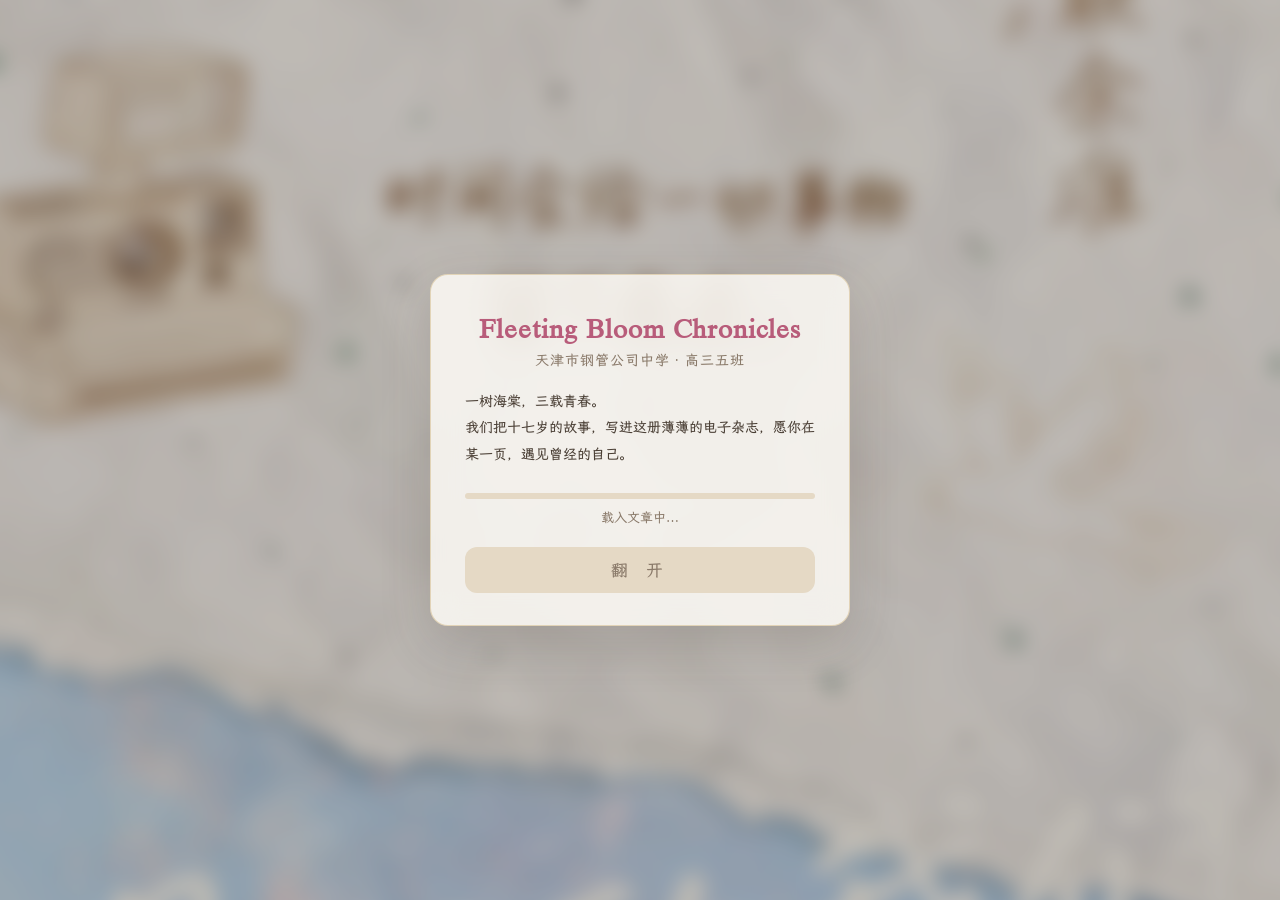
==== commit fdae9d11: "feat: initial release of Fleeting Bloom Chronicles" ====
--- a/index.html
+++ b/index.html
@@ -1,589 +1,917 @@
-<!DOCTYPE html>
-<!--[if lt IE 7 ]> <html lang="zh-CN" class="ie6"> <![endif]-->
-<!--[if IE 7 ]>    <html lang="zh-CN" class="ie7"> <![endif]-->
-<!--[if IE 8 ]>    <html lang="zh-CN" class="ie8"> <![endif]-->
-<!--[if IE 9 ]>    <html lang="zh-CN" class="ie9"> <![endif]-->
-<!--[if !IE]><!-->
-<html lang="zh-CN"> <!--<![endif]-->
-
+<!doctype html>
+<html lang="zh-CN">
 <head>
-	<title>岁月留痕 - 翻页杂志展示</title>
-	<meta charset="UTF-8" />
-	<meta name="viewport" content="width=device-width, initial-scale=1.0, user-scalable=yes, maximum-scale=3.0" />
-	<link rel="icon" href="favicon.ico" type="image/jpeg" />
-	<link rel="stylesheet" href="css/magazine.css" type="text/css" />
-
-	<script type="text/javascript" src="extras/jquery.min.1.7.js"></script>
-	<script type="text/javascript" src="extras/modernizr.2.5.3.min.js"></script>
-	<script type="text/javascript" src="lib/hash.js"></script>
-	<script type="text/javascript" src="js/pdf.min.js"></script>
-
-	<audio id="background-music" loop>
-		<source src="extras/Wild - All My Life_min.mp3" type="audio/mpeg">
-		您的浏览器不支持音频元素。
-	</audio>
-
-	<style type="text/css">
-		@font-face {
-			font-family: 'Dutch 801 Roman';
-			src: url('extras/Dutch 801 Roman BT.ttf') format('truetype');
-			font-weight: normal;
-			font-style: normal;
-			font-display: swap;
-		}
-
-		@font-face {
-			font-family: 'LXGW WenKai';
-			src: url('extras/LXGWWenKaiLite-Medium.woff2') format('woff2'),
-				 url('extras/LXGWWenKaiLite-Medium.ttf') format('truetype');
-			font-weight: normal;
-			font-style: normal;
-			font-display: swap;
-		}
-
-		body {
-			overflow: hidden;
-			background-color: #f5f0e6;
-			margin: 0;
-			padding: 0;
-			font-family: 'Dutch 801 Roman', 'LXGW WenKai', 'Georgia', serif;
-		}
-	</style>
-
+    <meta charset="utf-8">
+    <meta name="viewport" content="width=device-width, initial-scale=1">
+    <title>刹那海棠 · 电子杂志</title>
+    <link rel="icon" href="data/favicon.ico">
+    <style>
+        /* ============================================================
+           1. 设计变量（海棠文艺风：米白纸底 + 海棠粉 + 棕墨字）
+           ============================================================ */
+        @font-face {
+            font-family: 'Dutch 801 Roman BT';
+            src: url('assets/fonts/Dutch 801 Roman BT.ttf') format('truetype');
+            font-weight: normal; font-style: normal;
+        }
+        @font-face {
+            font-family: 'LXGW WenKai Lite';
+            src: url('assets/fonts/LXGWWenKaiLite-Medium.woff2') format('woff2'),
+                 url('assets/fonts/LXGWWenKaiLite-Medium.ttf') format('truetype');
+            font-weight: 500; font-style: normal;
+        }
+
+        :root {
+            --paper:        #F7F1E8;  /* 暖米白纸底 */
+            --paper-page:   #FFFDF8;  /* 单页纸面 */
+            --paper-edge:   #EDE3D2;  /* 纸页边缘阴影 */
+            --hai-pink:     #D98BA0;  /* 海棠粉 */
+            --hai-pink-d:   #B85C7A;  /* 深海棠 */
+            --hai-pink-l:   #F2D4DC;  /* 浅海棠 */
+            --ink:          #4A3F35;  /* 棕墨字 */
+            --ink-soft:     #8A7A6A;  /* 次级文字 */
+            --gold:         #C9A86A;  /* 描金点缀 */
+            --line:         #E5D9C5;  /* 分隔线 */
+            --shadow:       rgba(74,63,53,0.18);
+        }
+
+        * { margin: 0; padding: 0; box-sizing: border-box; }
+
+        body {
+            font-family: 'Dutch 801 Roman BT', 'LXGW WenKai Lite', sans-serif;
+            background: var(--paper);
+            color: var(--ink);
+            height: 100vh;
+            overflow: hidden;
+            -webkit-font-smoothing: antialiased;
+        }
+
+        /* ============================================================
+           2. 加载页
+           ============================================================ */
+        #loading-screen {
+            position: fixed; inset: 0; z-index: 9999;
+            display: flex; align-items: center; justify-content: center;
+            transition: opacity 0.8s ease;
+        }
+        #loading-screen::before {
+            content: ''; position: absolute; inset: -20px;
+            background: var(--loading-cover, url('data/cover.png')) center/cover no-repeat;
+            filter: blur(10px); transform: scale(1.1);
+        }
+        #loading-screen::after {
+            content: ''; position: absolute; inset: 0;
+            background: rgba(74,63,53,0.35);
+        }
+        #loading-screen.fade-out { opacity: 0; pointer-events: none; }
+
+        .load-card {
+            position: relative; z-index: 1;
+            width: min(420px, 86vw);
+            background: rgba(255,253,248,0.82);
+            backdrop-filter: blur(14px);
+            border: 1px solid rgba(201,168,106,0.4);
+            border-radius: 18px;
+            padding: 38px 34px 32px;
+            text-align: center;
+            box-shadow: 0 18px 50px var(--shadow);
+        }
+        .load-card h1 {
+            font-family: 'Dutch 801 Roman BT', serif;
+            font-size: 26px; letter-spacing: 1px; color: var(--hai-pink-d);
+            line-height: 1.25; word-break: break-word; padding: 0 4px;
+        }
+        .load-card .sub { margin-top: 6px; font-size: 14px; color: var(--ink-soft); letter-spacing: 1px; }
+        .load-card .preface {
+            margin: 20px 0 24px; font-size: 14px; line-height: 1.9;
+            color: var(--ink); text-align: justify;
+        }
+        .progress-track {
+            height: 6px; border-radius: 4px; background: var(--line); overflow: hidden;
+        }
+        .progress-fill {
+            height: 100%; width: 0%;
+            background: linear-gradient(90deg, var(--hai-pink), var(--hai-pink-d));
+            border-radius: 4px; transition: width 0.3s ease;
+        }
+        .progress-detail { margin-top: 10px; font-size: 13px; color: var(--ink-soft); }
+
+        .btn-open {
+            margin-top: 22px; width: 100%;
+            padding: 13px; border: none; border-radius: 12px;
+            font-family: 'LXGW WenKai Lite', sans-serif; font-size: 17px; letter-spacing: 6px;
+            background: var(--line); color: var(--ink-soft);
+            cursor: not-allowed; transition: all 0.4s ease;
+        }
+        .btn-open.ready {
+            background: linear-gradient(135deg, var(--hai-pink), var(--hai-pink-d));
+            color: #fff; cursor: pointer;
+            animation: breathe 2.2s ease-in-out infinite;
+        }
+        .btn-open.ready:hover { filter: brightness(1.06); }
+        @keyframes breathe {
+            0%,100% { box-shadow: 0 0 0 0 rgba(184,92,122,0.4); }
+            50%     { box-shadow: 0 0 0 12px rgba(184,92,122,0); }
+        }
+
+        /* ============================================================
+           3. 主界面布局
+           ============================================================ */
+        #app { display: none; flex-direction: column; height: 100vh; }
+        #app.show { display: flex; }
+
+        /* 顶部导航 */
+        .topbar {
+            flex: 0 0 auto; display: flex; align-items: center; gap: 16px;
+            padding: 12px 22px;
+            background: linear-gradient(180deg, var(--paper-page), var(--paper));
+            border-bottom: 1px solid var(--line);
+            z-index: 20;
+        }
+        .topbar .brand { display: flex; align-items: center; gap: 10px; }
+        .topbar .brand img { width: 34px; height: 34px; border-radius: 8px; }
+        .topbar .brand .t1 { font-family: 'Dutch 801 Roman BT', serif; font-size: 20px; color: var(--hai-pink-d); letter-spacing: 2px; }
+        .topbar .brand .t2 { font-size: 12px; color: var(--ink-soft); }
+        .topbar .page-ind {
+            margin-left: auto; font-size: 14px; color: var(--ink-soft);
+            font-family: 'Dutch 801 Roman BT', serif; letter-spacing: 1px;
+        }
+        .topbar .page-ind b { color: var(--hai-pink-d); font-size: 16px; }
+        .topbar .essay-name { font-size: 14px; color: var(--ink); max-width: 38vw; overflow: hidden; text-overflow: ellipsis; white-space: nowrap; }
+        .icon-btn {
+            width: 38px; height: 38px; border-radius: 10px; border: 1px solid var(--line);
+            background: var(--paper-page); color: var(--ink); cursor: pointer;
+            display: flex; align-items: center; justify-content: center; font-size: 18px;
+            transition: all 0.2s;
+        }
+        .icon-btn:hover { background: var(--hai-pink-l); border-color: var(--hai-pink); }
+
+        /* 翻页区 */
+        .reader {
+            flex: 1 1 auto; position: relative; z-index: 1;
+            display: flex; align-items: center; justify-content: center;
+            background:
+                radial-gradient(circle at 50% 0%, rgba(242,212,220,0.5), transparent 60%),
+                var(--paper);
+            overflow: hidden;
+        }
+        #flipbook { position: relative; }
+        #flipbook .page {
+            background: var(--paper-page);
+            overflow: hidden;
+            box-shadow: inset 0 0 30px rgba(74,63,53,0.04);
+        }
+        .page-inner {
+            position: relative; width: 100%; height: 100%;
+            display: flex; align-items: center; justify-content: center;
+        }
+        .page-canvas-wrap { position: relative; line-height: 0; }
+        .page-canvas-wrap canvas { display: block; max-width: 100%; box-shadow: 0 4px 18px var(--shadow); }
+
+        .cover-img { width: 100%; height: 100%; object-fit: cover; }
+        .white-page { background: var(--paper-page); }
+
+        /* 叠加层热区（点击放大） */
+        .overlay-pin {
+            position: absolute; cursor: pointer;
+            border: 2px solid rgba(201,168,106,0.0);
+            border-radius: 4px; transition: border-color 0.2s, box-shadow 0.2s;
+        }
+        .overlay-pin::after {
+            content: attr(data-label);
+            position: absolute; top: 4px; right: 4px;
+            background: rgba(184,92,122,0.9); color: #fff;
+            font-size: 11px; padding: 1px 6px; border-radius: 8px;
+            opacity: 0; transform: translateY(-4px); transition: all 0.2s;
+            pointer-events: none; white-space: nowrap;
+        }
+        .overlay-pin:hover {
+            border-color: var(--gold);
+            box-shadow: 0 0 0 3px rgba(201,168,106,0.35);
+        }
+        .overlay-pin:hover::after { opacity: 1; transform: translateY(0); }
+
+        /* 底部控制栏 */
+        .footer {
+            flex: 0 0 auto; display: flex; align-items: center; gap: 18px;
+            padding: 12px 22px;
+            background: linear-gradient(0deg, var(--paper-page), var(--paper));
+            border-top: 1px solid var(--line);
+        }
+        .music-ctrl { display: flex; align-items: center; gap: 10px; flex: 0 0 auto; width: 280px; }
+        .music-ctrl .play {
+            width: 40px; height: 40px; border-radius: 50%;
+            background: var(--hai-pink); color: #fff; border: none; cursor: pointer; font-size: 16px;
+            display: flex; align-items: center; justify-content: center; transition: filter 0.2s;
+        }
+        .music-ctrl .play:hover { filter: brightness(1.08); }
+        .music-ctrl .meta { overflow: hidden; }
+        .music-ctrl .meta .song { font-size: 14px; color: var(--ink); white-space: nowrap; overflow: hidden; text-overflow: ellipsis; }
+        .music-ctrl .meta .artist { font-size: 12px; color: var(--ink-soft); }
+
+        .lyrics {
+            flex: 1 1 auto; height: 44px; overflow: hidden; position: relative;
+            text-align: center;
+            -webkit-mask-image: linear-gradient(180deg, transparent, #000 35%, #000 65%, transparent);
+            mask-image: linear-gradient(180deg, transparent, #000 35%, #000 65%, transparent);
+        }
+        .lyrics .line {
+            font-size: 15px; line-height: 44px; color: var(--ink-soft);
+            transition: color 0.3s, transform 0.3s; white-space: nowrap;
+        }
+        .lyrics .line.active { color: var(--hai-pink-d); font-weight: 600; transform: scale(1.04); }
+
+        .nav-ctrl { display: flex; align-items: center; gap: 8px; flex: 0 0 auto; }
+        .nav-ctrl button {
+            width: 40px; height: 40px; border-radius: 10px; border: 1px solid var(--line);
+            background: var(--paper-page); color: var(--ink); cursor: pointer; font-size: 16px;
+            transition: all 0.2s;
+        }
+        .nav-ctrl button:hover { background: var(--hai-pink-l); border-color: var(--hai-pink); }
+
+        /* 侧边栏（目录） */
+        .sidebar {
+            position: fixed; top: 0; left: 0; bottom: 0; width: 340px; z-index: 60;
+            background: var(--paper-page); border-right: 1px solid var(--line);
+            transform: translateX(-100%); transition: transform 0.35s ease;
+            display: flex; flex-direction: column;
+            box-shadow: 6px 0 30px var(--shadow);
+        }
+        .sidebar.open { transform: translateX(0); }
+        .sidebar .sb-head {
+            padding: 18px 20px; border-bottom: 1px solid var(--line);
+            display: flex; align-items: center; justify-content: space-between;
+        }
+        .sidebar .sb-head h3 { font-family: 'Dutch 801 Roman BT', serif; color: var(--hai-pink-d); letter-spacing: 2px; }
+        .sidebar .sb-search { padding: 14px 20px; }
+        .sidebar .sb-search input {
+            width: 100%; padding: 10px 12px; border: 1px solid var(--line); border-radius: 10px;
+            background: var(--paper); color: var(--ink); font-family: inherit; font-size: 14px;
+        }
+        .sidebar .sb-list { flex: 1; overflow-y: auto; padding: 6px 12px 20px; }
+        .sb-item {
+            padding: 12px 14px; border-radius: 10px; cursor: pointer; margin-bottom: 4px;
+            display: flex; align-items: center; gap: 12px; transition: background 0.2s;
+        }
+        .sb-item:hover { background: var(--hai-pink-l); }
+        .sb-item .no { font-family: 'Dutch 801 Roman BT', serif; color: var(--hai-pink-d); font-size: 15px; flex: 0 0 auto; width: 26px; }
+        .sb-item .info .a { font-size: 15px; color: var(--ink); }
+        .sb-item .info .ti { font-size: 12px; color: var(--ink-soft); }
+        .sb-item .badge { margin-left: auto; font-size: 11px; color: var(--hai-pink-d); }
+
+        .scrim {
+            position: fixed; inset: 0; background: rgba(74,63,53,0.35);
+            opacity: 0; pointer-events: none; transition: opacity 0.3s; z-index: 55;
+        }
+        .scrim.show { opacity: 1; pointer-events: auto; }
+
+        /* ============================================================
+           4. 模态框（图片放大 / 视频播放）
+           ============================================================ */
+        .modal {
+            position: fixed; inset: 0; z-index: 200; display: none;
+            align-items: center; justify-content: center;
+            background: rgba(40,34,28,0.9); padding: 40px;
+        }
+        .modal.show { display: flex; }
+        .modal img { max-width: 92vw; max-height: 88vh; border-radius: 10px; box-shadow: 0 20px 60px rgba(0,0,0,0.5); }
+        .modal video { max-width: 92vw; max-height: 88vh; border-radius: 10px; background: #000; }
+        .modal .close {
+            position: absolute; top: 22px; right: 28px; width: 44px; height: 44px;
+            border-radius: 50%; border: none; background: rgba(255,255,255,0.15); color: #fff;
+            font-size: 22px; cursor: pointer;
+        }
+        .modal .close:hover { background: rgba(255,255,255,0.3); }
+
+        /* ============================================================
+           5. 响应式
+           ============================================================ */
+        @media (max-width: 768px) {
+            .topbar .essay-name { display: none; }
+            .lyrics { display: none; }
+            .music-ctrl { width: auto; }
+            .music-ctrl .meta { display: none; }
+            .sidebar { width: 84vw; }
+        }
+    </style>
 </head>
-
 <body>
-	<div id="cover-page">
-		<div class="cover-content">
-			<h1>岁月留痕</h1>
-			<p>点击下方按钮开始阅读</p>
-			<div class="loading" id="loading">正在加载杂志...</div>
-			<div class="progress-container">
-				<div class="progress-bar">
-					<div class="progress-fill"></div>
-				</div>
-				<div class="progress-text">0%</div>
-			</div>
-			<button id="open-book">翻开</button>
-		</div>
-	</div>
-
-	<div class="custom-alert-overlay" id="custom-alert-overlay">
-		<div class="custom-alert">
-			<div class="custom-alert-icon">⏳</div>
-			<div class="custom-alert-message" id="alert-message">正在加载杂志，请稍候...</div>
-			<button class="custom-alert-button" id="alert-button">确定</button>
-		</div>
-	</div>
-
-	<div id="canvas">
-		<div class="zoom-icon zoom-icon-in"></div>
-		<div class="music-control" id="music-control">
-			<span class="music-icon music-play"></span>
-		</div>
-		<div class="zoom-controls" id="zoom-controls" style="display: none;">
-			<div class="zoom-label">缩放</div>
-			<input type="range" id="zoom-slider" min="1.5" step="0.1" value="1.5">
-			<div class="zoom-value" id="zoom-value">100%</div>
-		</div>
-
-		<div class="magazine-viewport">
-			<div class="container">
-				<div class="magazine">
-					<div ignore="1" class="next-button"></div>
-					<div ignore="1" class="previous-button"></div>
-				</div>
-			</div>
-		</div>
-
-		<div class="thumbnails">
-			<div>
-				<ul>
-				</ul>
-			</div>
-		</div>
-	</div>
-
-	<script type="text/javascript" src="js/magazine.js"></script>
-	<script type="text/javascript">
-		var pdfDocument = null;
-		var totalPages = 0;
-		var isBookOpen = false;
-		var isMobile = false;
-
-		function checkMobile() {
-			isMobile = /Android|webOS|iPhone|iPad|iPod|BlackBerry|IEMobile|Opera Mini/i.test(navigator.userAgent) ||
-				(window.innerWidth <= 768);
-			return isMobile;
-		}
-
-		function preloadPDF(callback) {
-			initPDF('pages/magazine.pdf', function (pdf, error) {
-				if (error) {
-					console.error('PDF加载失败:', error);
-					showAlert('PDF加载失败，请检查文件路径');
-					return;
-				}
-				pdfDocument = pdf;
-				totalPages = pdf.numPages;
-				if (callback) callback();
-			});
-		}
-
-		function loadApp() {
-			checkMobile();
-			$('#canvas').fadeIn(1000);
-			var flipbook = $('.magazine');
-
-			if (flipbook.width() == 0 || flipbook.height() == 0) {
-				setTimeout(loadApp, 10);
-				return;
-			}
-
-			var magazineWidth = isMobile ? 461 : 922;
-			var magazineHeight = isMobile ? 600 : 600;
-
-			flipbook.turn({
-				width: magazineWidth,
-				height: magazineHeight,
-				duration: 1000,
-				acceleration: !isChrome(),
-				gradients: true,
-				autoCenter: true,
-				elevation: 50,
-				pages: totalPages,
-				display: isMobile ? 'single' : 'double',
-				when: {
-					turning: function (event, page, view) {
-						var book = $(this),
-							currentPage = book.turn('page'),
-							pages = book.turn('pages');
-
-						Hash.go('page/' + page).update();
-						disableControls(page);
-
-						$('.thumbnails .page-' + currentPage).parent().removeClass('current');
-						$('.thumbnails .page-' + page).parent().addClass('current');
-
-						setTimeout(function () {
-							var currentThumb = $('.thumbnails .current');
-							if (currentThumb.length > 0) {
-								var container = $('.thumbnails > div');
-								var containerRect = container[0].getBoundingClientRect();
-								var thumbRect = currentThumb[0].getBoundingClientRect();
-
-								var containerCenter = containerRect.left + containerRect.width / 2;
-								var thumbCenter = thumbRect.left + thumbRect.width / 2;
-								var offset = thumbCenter - containerCenter;
-
-								var currentScrollLeft = container.scrollLeft();
-								var newScrollLeft = currentScrollLeft + offset;
-
-								newScrollLeft = Math.max(0, newScrollLeft);
-								var maxScrollLeft = container[0].scrollWidth - containerRect.width;
-								newScrollLeft = Math.min(newScrollLeft, maxScrollLeft);
-
-								container.animate({ scrollLeft: newScrollLeft }, 500);
-							}
-						}, 100);
-					},
-					turned: function (event, page, view) {
-						disableControls(page);
-						$(this).turn('center');
-
-						if (page == 1) {
-							$(this).turn('peel', 'br');
-						}
-					},
-					missing: function (event, pages) {
-						for (var i = 0; i < pages.length; i++)
-							addPage(pages[i], $(this));
-					}
-				}
-			});
-
-			$('.magazine-viewport').zoom({
-				flipbook: $('.magazine'),
-				max: 2.4,
-				when: {
-					swipeLeft: function () {
-						$(this).zoom('flipbook').turn('next');
-					},
-					swipeRight: function () {
-						$(this).zoom('flipbook').turn('previous');
-					},
-					resize: function (event, scale, page, pageElement) {
-						if (scale == 1)
-							loadSmallPage(page, pageElement);
-						else
-							loadLargePage(page, pageElement);
-					},
-					zoomIn: function () {
-						$('.thumbnails').hide();
-						$('.made').hide();
-						$('.magazine').removeClass('animated').addClass('zoom-in');
-						$('.zoom-icon').removeClass('zoom-icon-in').addClass('zoom-icon-out');
-						$('.zoom-controls').show();
-
-						if (!window.escTip && !$.isTouch) {
-							escTip = true;
-							$('<div />', { 'class': 'exit-message' }).
-								html('<div>按ESC键退出</div>').
-								appendTo($('body')).
-								delay(2000).
-								animate({ opacity: 0 }, 500, function () {
-									$(this).remove();
-								});
-						}
-					},
-					zoomOut: function () {
-						$('.exit-message').hide();
-						$('.thumbnails').fadeIn();
-						$('.made').fadeIn();
-						$('.zoom-icon').removeClass('zoom-icon-out').addClass('zoom-icon-in');
-						$('.zoom-controls').hide();
-
-						setTimeout(function () {
-							$('.magazine').addClass('animated').removeClass('zoom-in');
-							resizeViewport();
-						}, 0);
-					}
-				}
-			});
-
-			$('.magazine').bind('zooming', function (event, scale) {
-				updateZoomSlider(scale);
-			});
-
-			if ($.isTouch)
-				$('.magazine-viewport').bind('zoom.doubleTap', zoomTo);
-			else
-				$('.magazine-viewport').bind('zoom.tap', zoomTo);
-
-			$(document).keydown(function (e) {
-				var previous = 37, next = 39, esc = 27;
-
-				switch (e.keyCode) {
-					case previous:
-						$('.magazine').turn('previous');
-						e.preventDefault();
-						break;
-					case next:
-						$('.magazine').turn('next');
-						e.preventDefault();
-						break;
-					case esc:
-						$('.magazine-viewport').zoom('zoomOut');
-						e.preventDefault();
-						break;
-				}
-			});
-
-			Hash.on('^page\/([0-9]*)$', {
-				yep: function (path, parts) {
-					var page = parts[1];
-					if (page !== undefined) {
-						if ($('.magazine').turn('is'))
-							$('.magazine').turn('page', page);
-					}
-				},
-				nop: function (path) {
-					if ($('.magazine').turn('is'))
-						$('.magazine').turn('page', 1);
-				}
-			});
-
-			$(window).resize(function () {
-				resizeViewport();
-			}).bind('orientationchange', function () {
-				resizeViewport();
-			});
-
-			$('.thumbnails').click(function (event) {
-				var page;
-				if (event.target && (page = /page-([0-9]+)/.exec($(event.target).attr('class')))) {
-					$('.magazine').turn('page', page[1]);
-				}
-			});
-
-			$('.thumbnails li').
-				bind($.mouseEvents.over, function (e) {
-					var rect = this.getBoundingClientRect();
-					var x = ((e.clientX - rect.left) / rect.width) * 100;
-					var y = ((e.clientY - rect.top) / rect.height) * 100;
-					$(this).css('transform-origin', x + '% ' + y + '%');
-					$(this).addClass('thumb-hover');
-				}).bind($.mouseEvents.out, function () {
-					$(this).css('transform-origin', '50% 50%');
-					$(this).removeClass('thumb-hover');
-				});
-
-			if ($.isTouch) {
-				$('.thumbnails').addClass('thumbanils-touch').bind($.mouseEvents.move, function (event) {
-					event.preventDefault();
-				});
-			} else {
-				$('.thumbnails ul').mouseover(function () {
-					$('.thumbnails').addClass('thumbnails-hover');
-				}).mousedown(function () {
-					return false;
-				}).mouseout(function () {
-					$('.thumbnails').removeClass('thumbnails-hover');
-				});
-
-				$('.thumbnails').bind('mousewheel DOMMouseScroll', function (e) {
-					var scrollDirection = e.originalEvent.wheelDelta || -e.originalEvent.detail;
-					var scrollDistance = scrollDirection > 0 ? -120 : 120;
-					var $container = $(this).find('div');
-					var currentScroll = $container.scrollLeft();
-					$container.scrollLeft(currentScroll + scrollDistance);
-					e.preventDefault();
-				});
-
-				var touchStartX = 0;
-				var touchStartScroll = 0;
-				$('.thumbnails').bind('touchstart', function (e) {
-					touchStartX = e.originalEvent.touches[0].clientX;
-					touchStartScroll = $(this).find('div').scrollLeft();
-				}).bind('touchmove', function (e) {
-					var touchCurrentX = e.originalEvent.touches[0].clientX;
-					var deltaX = touchStartX - touchCurrentX;
-					$(this).find('div').scrollLeft(touchStartScroll + deltaX);
-				});
-			}
-
-			if ($.isTouch) {
-				$('.magazine').bind('touchstart', regionClick);
-			} else {
-				$('.magazine').click(regionClick);
-			}
-
-			$('.next-button').bind($.mouseEvents.over, function () {
-				$(this).addClass('next-button-hover');
-			}).bind($.mouseEvents.out, function () {
-				$(this).removeClass('next-button-hover');
-			}).bind($.mouseEvents.down, function () {
-				$(this).addClass('next-button-down');
-			}).bind($.mouseEvents.up, function () {
-				$(this).removeClass('next-button-down');
-			}).click(function () {
-				$('.magazine').turn('next');
-			});
-
-			$('.previous-button').bind($.mouseEvents.over, function () {
-				$(this).addClass('previous-button-hover');
-			}).bind($.mouseEvents.out, function () {
-				$(this).removeClass('previous-button-hover');
-			}).bind($.mouseEvents.down, function () {
-				$(this).addClass('previous-button-down');
-			}).bind($.mouseEvents.up, function () {
-				$(this).removeClass('previous-button-down');
-			}).click(function () {
-				$('.magazine').turn('previous');
-			});
-
-			resizeViewport();
-			$('.magazine').addClass('animated');
-
-			var maxZoom = largeMagazineWidth() / $('.magazine').width();
-			$('#zoom-slider').attr('max', maxZoom.toFixed(1));
-		}
-
-		$('.zoom-icon').bind('mouseover', function () {
-			if ($(this).hasClass('zoom-icon-in'))
-				$(this).addClass('zoom-icon-in-hover');
-			if ($(this).hasClass('zoom-icon-out'))
-				$(this).addClass('zoom-icon-out-hover');
-		}).bind('mouseout', function () {
-			if ($(this).hasClass('zoom-icon-in'))
-				$(this).removeClass('zoom-icon-in-hover');
-			if ($(this).hasClass('zoom-icon-out'))
-				$(this).removeClass('zoom-icon-out-hover');
-		}).bind('click', function () {
-			if ($(this).hasClass('zoom-icon-in'))
-				$('.magazine-viewport').zoom('zoomIn');
-			else if ($(this).hasClass('zoom-icon-out'))
-				$('.magazine-viewport').zoom('zoomOut');
-		});
-
-		var zoomSlider = $('#zoom-slider');
-		var zoomValue = $('#zoom-value');
-
-		zoomSlider.on('input change', function () {
-			var scale = parseFloat($(this).val());
-			$('.magazine').turn('zoom', scale);
-			$('.magazine-viewport').zoom('resize');
-			zoomValue.text(Math.round(scale * 100) + '%');
-		});
-
-		function updateZoomSlider(scale) {
-			zoomSlider.val(scale);
-			zoomValue.text(Math.round(scale * 100) + '%');
-		}
-
-		var music = document.getElementById('background-music');
-		var musicControl = $('#music-control');
-		var musicIcon = musicControl.find('.music-icon');
-
-		musicIcon.addClass('music-pause').removeClass('music-play');
-
-		musicControl.click(function () {
-			if (music.paused) {
-				music.play();
-				musicIcon.addClass('music-play').removeClass('music-pause');
-			} else {
-				music.pause();
-				musicIcon.addClass('music-pause').removeClass('music-play');
-			}
-		});
-
-		var wasPlayingBeforeLeave = false;
-
-		document.addEventListener('visibilitychange', function () {
-			if (document.hidden) {
-				wasPlayingBeforeLeave = !music.paused;
-				if (!music.paused) {
-					music.pause();
-				}
-			} else {
-				if (wasPlayingBeforeLeave && isBookOpen) {
-					music.play();
-				}
-			}
-		});
-
-		var coverPage = $('#cover-page');
-		var canvas = $('#canvas');
-		var openBookBtn = $('#open-book');
-		var loading = $('#loading');
-		var isPDFLoading = false;
-		var isPDFLoaded = false;
-		var alertOverlay = $('#custom-alert-overlay');
-		var alertMessage = $('#alert-message');
-		var alertButton = $('#alert-button');
-
-		function showAlert(message) {
-			alertMessage.text(message);
-			alertOverlay.addClass('show');
-		}
-
-		function hideAlert() {
-			alertOverlay.removeClass('show');
-		}
-
-		alertButton.click(hideAlert);
-
-		canvas.hide();
-		checkMobile();
-
-		function isWeChatBrowser() {
-			return /MicroMessenger/i.test(navigator.userAgent);
-		}
-
-		function startPDFLoading() {
-			if (isPDFLoading || isPDFLoaded) return;
-			
-			isPDFLoading = true;
-			setLoadingProgress(5, '正在加载PDF...');
-			
-			preloadPDF(function(pdf, error) {
-				isPDFLoading = false;
-				
-				if (error) {
-					setLoadingProgress(0, 'PDF加载失败，请刷新重试');
-					return;
-				}
-				
-				setLoadingProgress(10, '正在生成缩略图...');
-				
-				generateAllThumbnails(function() {
-					setLoadingProgress(100, '加载完成');
-					setMobileMode(isMobile);
-					buildThumbnails();
-					setTimeout(function() {
-						isPDFLoaded = true;
-						loading.hide();
-						$('.progress-container').hide();
-						openBookBtn.removeAttr('disabled');
-					}, 300);
-				});
-			});
-		}
-
-		function loadSecondaryResources() {
-			var woff2Font = new FontFace('LXGW WenKai', 'url(extras/LXGWWenKaiLite-Medium.woff2) format("woff2")');
-			woff2Font.load().then(function(loadedFont) {
-				document.fonts.add(loadedFont);
-			}).catch(function(error) {
-				console.warn('WOFF2字体加载失败:', error);
-			});
-			
-			if (!isWeChatBrowser()) {
-				startPDFLoading();
-			}
-		}
-
-		function loadPrimaryFont() {
-			setLoadingProgress(0, '正在加载字体...');
-			
-			if ('fonts' in document) {
-				var primaryFont = new FontFace('Dutch 801 Roman', 'url(extras/Dutch 801 Roman BT.ttf) format("truetype")');
-				primaryFont.load().then(function(loadedFont) {
-					document.fonts.add(loadedFont);
-					loadSecondaryResources();
-				}).catch(function(error) {
-					console.warn('主字体加载失败，继续加载其他资源:', error);
-					loadSecondaryResources();
-				});
-			} else {
-				setTimeout(loadSecondaryResources, 100);
-			}
-		}
-
-		document.addEventListener('DOMContentLoaded', function () {
-			setTimeout(loadPrimaryFont, 50);
-		});
-
-		window.addEventListener('load', function() {
-			if (!isPDFLoading && !isPDFLoaded) {
-				startPDFLoading();
-			}
-		});
-
-		openBookBtn.click(function () {			
-			if (isBookOpen) return;
-
-			if (!isPDFLoaded) {
-				showAlert('正在加载杂志，请稍候...');
-				return;
-			}
-
-			coverPage.addClass('hidden');
-			canvas.show().addClass('visible');
-			music.play();
-			musicIcon.addClass('music-play').removeClass('music-pause');
-			loadApp();
-			isBookOpen = true;
-		});
-
-		if (isWeChatBrowser()) {
-			var wechatOverlay = $('<div class="wechat-overlay">');
-			var wechatContent = $('<div class="wechat-content">');
-			wechatContent.html('<div class="wechat-icon">📱</div><div class="wechat-title">请使用浏览器打开</div><div class="wechat-desc">本页面在微信内置浏览器中可能无法正常显示，请点击右上角选择"在浏览器中打开"</div>');
-			wechatOverlay.append(wechatContent);
-			$('body').append(wechatOverlay);
-		}
-
-		yepnope({
-			test: Modernizr.csstransforms,
-			yep: ['lib/turn.js'],
-			nope: ['lib/turn.html4.min.js'],
-			both: ['lib/zoom.js'],
-			complete: function () {
-			}
-		});
-	</script>
-
+
+    <!-- ===================== 加载页 ===================== -->
+    <div id="loading-screen">
+        <div class="load-card">
+            <h1>Fleeting Bloom Chronicles</h1>
+            <div class="sub">天津市钢管公司中学 · 高三五班</div>
+            <p class="preface">一树海棠，三载青春。<br>我们把十七岁的故事，写进这册薄薄的电子杂志，愿你在某一页，遇见曾经的自己。</p>
+            <div class="progress-track"><div class="progress-fill" id="progress-fill"></div></div>
+            <div class="progress-detail" id="progress-detail">正在准备书籍…</div>
+            <button class="btn-open" id="btn-open" disabled>翻 开</button>
+        </div>
+    </div>
+
+    <!-- ===================== 主界面 ===================== -->
+    <div id="app">
+        <!-- 顶部导航 -->
+        <div class="topbar">
+            <div class="brand">
+                <img src="data/logo.png" alt="logo">
+                <div>
+                    <div class="t1">刹那海棠</div>
+                    <div class="t2">电子杂志 · 高三五班</div>
+                </div>
+            </div>
+            <div class="essay-name" id="essay-name"></div>
+            <div class="page-ind">第 <b id="page-cur">1</b> / <span id="page-total">1</span> 页</div>
+            <button class="icon-btn" id="btn-toc" title="目录">☰</button>
+            <button class="icon-btn" id="btn-comment" title="留言">✎</button>
+        </div>
+
+        <!-- 翻页区 -->
+        <div class="reader">
+            <div id="flipbook"></div>
+        </div>
+
+        <!-- 底部控制栏 -->
+        <div class="footer">
+            <div class="music-ctrl">
+                <button class="play" id="btn-play" title="播放/暂停">▶</button>
+                <div class="meta">
+                    <div class="song" id="song-name">Wild - All My Life</div>
+                    <div class="artist">背景音乐</div>
+                </div>
+            </div>
+            <div class="lyrics" id="lyrics"></div>
+            <div class="nav-ctrl">
+                <button id="btn-prev" title="上一页">‹</button>
+                <button id="btn-next" title="下一页">›</button>
+            </div>
+        </div>
+    </div>
+
+    <!-- 侧边栏：目录 -->
+    <div class="scrim" id="scrim"></div>
+    <div class="sidebar" id="sidebar">
+        <div class="sb-head">
+            <h3>目录</h3>
+            <button class="icon-btn" id="btn-toc-close" title="关闭">✕</button>
+        </div>
+        <div class="sb-search"><input type="text" id="toc-search" placeholder="搜索作者或标题…"></div>
+        <div class="sb-list" id="toc-list"></div>
+    </div>
+
+    <!-- 模态框 -->
+    <div class="modal" id="img-modal">
+        <button class="close" data-close>✕</button>
+        <img id="img-modal-src" src="" alt="预览">
+    </div>
+    <div class="modal" id="video-modal">
+        <button class="close" data-close>✕</button>
+        <video id="video-modal-src" controls playsinline></video>
+    </div>
+
+    <!-- ===================== 依赖脚本（先加载） ===================== -->
+    <script src="js/lib/jQuery/jquery.min.js"></script>
+    <script src="js/lib/turnjs4/lib/turn.min.js"></script>
+
+    <!-- ===================== 主逻辑（ESM 模块） ===================== -->
+    <script type="module">
+        import * as pdfjsLib from './js/lib/pdf.js/pdf.mjs';
+        pdfjsLib.GlobalWorkerOptions.workerSrc =
+            new URL('./js/lib/pdf.js/pdf.worker.mjs', import.meta.url).href;
+
+        /* ---------------------- 全局状态 ---------------------- */
+        const state = {
+            data: null,
+            flipPages: [],
+            pageRefs: new Map(),
+            pdfCache: new Map(),
+            essayPdfCount: new Map(),
+            mediaFirstFlip: [],
+            rendered: new Set(),
+            total: 1,
+            essayCount: 0,
+            lrc: [],
+            musicOn: false,
+        };
+
+        /* 稳健解析资源路径：相对“应用所在目录”而非文档地址，
+           避免以 http://host/app（无尾斜杠）方式打开时相对路径错位导致 404 */
+        function resolveAsset(p) {
+            if (!p) return p;
+            if (/^[a-z]+:\/\//i.test(p) || p.startsWith('//')) return p; // 已是绝对地址
+            // 计算“应用所在目录”（始终以 / 结尾），避免无尾斜杠时相对路径错位
+            const base = location.origin + location.pathname
+                .replace(/index\.html$/, '')
+                .replace(/([^/])$/, '$1/');
+            return new URL(p, base).href;
+        }
+
+        // 兜底：修正静态 HTML / CSS 中的相对资源（logo、加载页背景）
+        (function fixStaticAssets() {
+            const logo = document.querySelector('img[src="data/logo.png"]');
+            if (logo) logo.src = resolveAsset('data/logo.png');
+            document.documentElement.style.setProperty('--loading-cover', 'url("' + resolveAsset('data/cover.png') + '")');
+        })();
+
+        const OPS = pdfjsLib.OPS;
+
+        /* ============================================================
+           模块 A：数据加载 + PDF 预加载
+           ============================================================ */
+        async function loadData() {
+            // 加时间戳避免浏览器缓存旧版 JSON（旧版缺 pdf/media 字段会导致整页崩溃）
+            const res = await fetch(resolveAsset('data/pages-map.json') + '?v=' + Date.now());
+            if (!res.ok) throw new Error('书目加载失败：HTTP ' + res.status);
+            state.data = await res.json();
+            if (!state.data || !Array.isArray(state.data.pages)) {
+                throw new Error('书目数据格式异常：pages 缺失');
+            }
+            state.essayCount = state.data.pages.length;
+        }
+
+        function buildFlipPlan() {
+            const plan = [];
+            plan.push({ type: 'cover', src: resolveAsset(state.data.cover) });
+            plan.push({ type: 'white' });
+
+            state.data.pages.forEach((essay, ei) => {
+                state.mediaFirstFlip[ei] = plan.length;
+                const pdfInfo = state.essayPdfCount.get(essay.pdf) || 1;
+                for (let pi = 0; pi < pdfInfo; pi++) {
+                    plan.push({
+                        type: 'essay',
+                        essayIdx: ei,
+                        pdfPageIndex: pi,
+                        // 只挂“属于本页”的媒体：每个 media 的 page 字段记着它来自 PDF 第几页(1based)
+                        media: (essay.media || []).filter(m => (m.page || 1) === pi + 1),
+                    });
+                }
+            });
+
+            plan.push({ type: 'white' });
+            plan.push({ type: 'back', src: resolveAsset(state.data.backCover) });
+
+            state.flipPages = plan;
+            state.total = plan.length;
+        }
+
+        async function preloadPdfs(onProgress) {
+            const essays = state.data.pages;
+            let done = 0;
+            await Promise.all(essays.map(async (essay) => {
+                if (!essay || !essay.pdf) {
+                    console.warn('跳过缺 pdf 字段的文章：', essay && (essay.author || essay.title));
+                    state.essayPdfCount.set(essay && essay.title || 'unknown', 1);
+                    done++;
+                    onProgress(done, essays.length);
+                    return;
+                }
+                try {
+                    const doc = await pdfjsLib.getDocument(resolveAsset(essay.pdf)).promise;
+                    state.pdfCache.set(essay.pdf, doc);
+                    state.essayPdfCount.set(essay.pdf, doc.numPages);
+                } catch (e) {
+                    console.error('PDF 加载失败:', essay.pdf, e);
+                    state.essayPdfCount.set(essay.pdf, 1);
+                }
+                done++;
+                onProgress(done, essays.length);
+            }));
+        }
+
+        /* ============================================================
+           模块 B：构建 DOM + 翻页初始化（pageRefs 关键点）
+           ============================================================ */
+        function buildPages() {
+            const fb = document.getElementById('flipbook');
+            fb.innerHTML = '';
+
+            state.flipPages.forEach((p, idx) => {
+                const div = document.createElement('div');
+                div.className = 'page';
+                div.dataset.flip = idx;
+
+                const inner = document.createElement('div');
+                inner.className = 'page-inner';
+
+                if (p.type === 'cover' || p.type === 'back') {
+                    const img = document.createElement('img');
+                    img.className = 'cover-img';
+                    img.src = p.src;
+                    inner.appendChild(img);
+                } else if (p.type === 'white') {
+                    div.classList.add('white-page');
+                } else if (p.type === 'essay') {
+                    const wrap = document.createElement('div');
+                    wrap.className = 'page-canvas-wrap';
+                    const canvas = document.createElement('canvas');
+                    wrap.appendChild(canvas);
+                    inner.appendChild(wrap);
+                }
+
+                div.appendChild(inner);
+                fb.appendChild(div);
+                state.pageRefs.set(idx, div);
+            });
+        }
+
+        function computeSize() {
+            const w = window.innerWidth;
+            if (w < 768) {
+                const pw = Math.min(w - 24, 420);
+                return { pageW: pw, pageH: Math.round(pw * 1.4), display: 'single' };
+            }
+            const pw = Math.min(Math.floor((w - 80) / 2), 520);
+            return { pageW: pw, pageH: Math.round(pw * 1.385), display: 'double' };
+        }
+
+        function initTurnJs() {
+            const { pageW, pageH, display } = computeSize();
+            $('#flipbook').turn({
+                width: pageW * (display === 'double' ? 2 : 1),
+                height: pageH,
+                display: display,
+                elevation: 28,
+                grad: true,
+                autoCenter: true,
+                pages: state.total,
+                when: {
+                    turning: function (e, page) { renderAround(page); },
+                    turned: function (e, page) { updatePageInfo(page); },
+                },
+            });
+            document.getElementById('page-total').textContent = state.total;
+        }
+
+        /* ============================================================
+           模块 C：PDF 渲染 + 图片位置检测（叠加层核心）
+           ============================================================ */
+        async function renderEssayPage(idx) {
+            if (state.rendered.has(idx)) return;
+            const p = state.flipPages[idx];
+            if (!p || p.type !== 'essay') return;
+
+            const div = state.pageRefs.get(idx);
+            const wrap = div.querySelector('.page-canvas-wrap');
+            const canvas = wrap.querySelector('canvas');
+            const essay = state.data.pages[p.essayIdx];
+            const doc = state.pdfCache.get(essay.pdf);
+            if (!doc) return;
+
+            const page = await doc.getPage(p.pdfPageIndex + 1);
+            const { pageW, pageH } = computeSize();
+            const vp0 = page.getViewport({ scale: 1 });
+            const scale = Math.min(pageW / vp0.width, pageH / vp0.height);
+            const viewport = page.getViewport({ scale }); // CSS 像素视口（overlay 定位用）
+
+            // 适配高 DPI 屏幕（手机 / Retina），按设备像素比放大渲染，避免模糊
+            const dpr = Math.min(window.devicePixelRatio || 1, 3);
+            const renderViewport = page.getViewport({ scale: scale * dpr });
+
+            canvas.width = Math.round(renderViewport.width);
+            canvas.height = Math.round(renderViewport.height);
+            canvas.style.width = Math.round(viewport.width) + 'px';
+            canvas.style.height = Math.round(viewport.height) + 'px';
+            wrap.style.width = Math.round(viewport.width) + 'px';
+            wrap.style.height = Math.round(viewport.height) + 'px';
+
+            await page.render({ canvasContext: canvas.getContext('2d'), viewport: renderViewport }).promise;
+
+            await placeOverlays(page, viewport, wrap, div, p.media, p.essayIdx, scale);
+
+            state.rendered.add(idx);
+        }
+
+        function multM(m1, m2) {
+            return [
+                m1[0]*m2[0] + m1[2]*m2[1],
+                m1[1]*m2[0] + m1[3]*m2[1],
+                m1[0]*m2[2] + m1[2]*m2[3],
+                m1[1]*m2[2] + m1[3]*m2[3],
+                m1[0]*m2[4] + m1[2]*m2[5] + m1[4],
+                m1[1]*m2[4] + m1[3]*m2[5] + m1[5],
+            ];
+        }
+        function applyM(m, x, y) { return [m[0]*x + m[2]*y + m[4], m[1]*x + m[3]*y + m[5]]; }
+
+        async function detectImageRegions(page, viewport) {
+            const opList = await page.getOperatorList();
+            const vt = viewport.transform;
+            let ctm = [1,0,0,1,0,0];
+            const regions = [];
+
+            for (let i = 0; i < opList.fnArray.length; i++) {
+                const op = opList.fnArray[i];
+                const args = opList.argsArray[i];
+                if (op === OPS.transform) {
+                    ctm = multM(ctm, args);
+                } else if (op === OPS.setTransformationMatrix) {
+                    ctm = args.slice();
+                } else if (op === OPS.paintImageXObject || op === OPS.paintImageXObjectRepeat) {
+                    const corners = [[0,0],[1,0],[0,1],[1,1]].map(pt => {
+                        const u = applyM(ctm, pt[0], pt[1]);
+                        return applyM(vt, u[0], u[1]);
+                    });
+                    const xs = corners.map(c => c[0]), ys = corners.map(c => c[1]);
+                    const x = Math.min(...xs), y = Math.min(...ys);
+                    const w = Math.max(...xs) - x, h = Math.max(...ys) - y;
+                    if (w > 8 && h > 8) regions.push({ x, y, w, h });
+                }
+            }
+            return regions;
+        }
+
+        async function placeOverlays(page, viewport, wrap, div, media, essayIdx, scale) {
+            if (!media || media.length === 0) return;
+            // 本页自带的媒体（已在 buildFlipPlan 按 page 过滤），不再跨页共享
+            // noZoom=true 的图片（如整页背景图）只渲染不生成放大热区
+            const images = media.filter(m => m.type !== 'video' && !m.noZoom);
+            const videos = media.filter(m => m.type === 'video');
+
+            // operator-list 检测仅作兜底（无 bbox 的图片 / 视频）
+            let detRegions = [];
+            try { detRegions = await detectImageRegions(page, viewport); } catch (e) { detRegions = []; }
+            detRegions.sort((a, b) => (a.y - b.y) || (a.x - b.x));
+
+            let ri = 0, fi = 0;
+            const fallback = (k) => ({ x: 10 + (k % 14) * 46, y: 10 + Math.floor(k / 14) * 46, w: 42, h: 42 });
+            const pin = (m, r, label, text) =>
+                wrap.appendChild(makePin(label, m.file, text, r.x, r.y, r.w, r.h));
+
+            // 图片：优先用 PDF 里提取出的精确 bbox 定位（地面真相，绝不漏检/错位）
+            images.forEach((m) => {
+                let r;
+                if (m.bbox && m.bbox.length === 4) {
+                    const [x0, y0, x1, y1] = m.bbox; // PyMuPDF：左上原点、y向下、单位 pt
+                    r = { x: scale * x0, y: scale * y0, w: scale * (x1 - x0), h: scale * (y1 - y0) };
+                } else if (ri < detRegions.length) {
+                    r = detRegions[ri++];
+                } else {
+                    r = fallback(fi++);
+                }
+                pin(m, r, '📷', '图片');
+            });
+            // 视频：用检测区域或角落兜底
+            videos.forEach((m) => {
+                const r = (ri < detRegions.length) ? detRegions[ri++] : fallback(fi++);
+                pin(m, r, '🎬', '视频');
+            });
+        }
+
+        function makePin(label, file, text, x, y, w, h) {
+            const pin = document.createElement('div');
+            pin.className = 'overlay-pin';
+            pin.dataset.label = text;
+            pin.style.left = x + 'px';
+            pin.style.top = y + 'px';
+            pin.style.width = w + 'px';
+            pin.style.height = h + 'px';
+            pin.addEventListener('click', (e) => {
+                e.stopPropagation();
+                openMedia({ type: file.endsWith('.mp4') ? 'video' : 'image', file });
+            });
+            return pin;
+        }
+
+        async function renderAround(page) {
+            const idx = page - 1;
+            const targets = [idx];
+            if (idx + 1 < state.total) targets.push(idx + 1);
+            if (idx - 1 >= 0) targets.push(idx - 1);
+            for (const t of targets) {
+                if (!state.rendered.has(t)) await renderEssayPage(t);
+            }
+        }
+
+        /* ============================================================
+           模块 D：模态框（图片 / 视频）
+           ============================================================ */
+        let lastVol = 1;
+        function openMedia(m) {
+            if (m.type === 'video') {
+                const v = document.getElementById('video-modal-src');
+                v.src = resolveAsset(m.file);
+                document.getElementById('video-modal').classList.add('show');
+                v.play();
+                pauseMusic();
+            } else {
+                const img = document.getElementById('img-modal-src');
+                img.onerror = () => { img.alt = '图片加载失败：' + m.file; };
+                img.alt = '预览';
+                img.src = resolveAsset(m.file);
+                document.getElementById('img-modal').classList.add('show');
+                lowerMusic();
+            }
+        }
+        function closeModals() {
+            document.getElementById('img-modal').classList.remove('show');
+            document.getElementById('video-modal').classList.remove('show');
+            const v = document.getElementById('video-modal-src');
+            v.pause(); v.src = '';
+            restoreMusic();
+        }
+        document.querySelectorAll('.modal').forEach(md => {
+            md.addEventListener('click', (e) => { if (e.target === md || e.target.hasAttribute('data-close')) closeModals(); });
+        });
+
+        function lowerMusic() { const a = document.getElementById('bgm'); if (a) { lastVol = a.volume; a.volume = 0.25; } }
+        function restoreMusic() { const a = document.getElementById('bgm'); if (a) a.volume = lastVol; }
+
+        /* ============================================================
+           模块 E：音乐 + 歌词
+           ============================================================ */
+        async function loadLyrics() {
+            try {
+                const res = await fetch(resolveAsset(state.data.lrc) + '?v=' + Date.now());
+                const text = await res.text();
+                state.lrc = parseLRC(text);
+            } catch (e) { state.lrc = []; }
+        }
+        function parseLRC(text) {
+            const re = /\[(\d{2}):(\d{2})(?:[.:](\d{1,3}))?\]/g;
+            const out = [];
+            text.split('\n').forEach(line => {
+                const tags = [...line.matchAll(re)];
+                if (!tags.length) return;
+                const txt = line.replace(re, '').trim();
+                tags.forEach(t => {
+                    const mm = +t[1], ss = +t[2];
+                    const ms = t[3] ? +t[3].padEnd(3, '0') : 0;
+                    out.push({ time: mm * 60 + ss + ms / 1000, text: txt });
+                });
+            });
+            out.sort((a, b) => a.time - b.time);
+            const seen = new Map();
+            out.forEach(o => seen.set(o.time, o));
+            return [...seen.values()];
+        }
+
+        let bgm;
+        function setupMusic() {
+            bgm = new Audio(resolveAsset(state.data.music));
+            bgm.loop = true;
+            bgm.volume = 1;
+            bgm.id = 'bgm';
+            document.body.appendChild(bgm);
+
+            bgm.addEventListener('timeupdate', () => {
+                const t = bgm.currentTime;
+                let cur = -1;
+                for (let i = 0; i < state.lrc.length; i++) {
+                    if (state.lrc[i].time <= t) cur = i; else break;
+                }
+                highlightLyric(cur);
+            });
+        }
+        function highlightLyric(idx) {
+            const box = document.getElementById('lyrics');
+            if (idx < 0 || idx >= state.lrc.length) return;
+            box.innerHTML = '<div class="line active">' + state.lrc[idx].text + '</div>';
+        }
+        function playMusic() { bgm.play(); state.musicOn = true; document.getElementById('btn-play').textContent = '❚❚'; }
+        function pauseMusic() { if (bgm && !bgm.paused) { bgm.pause(); document.getElementById('btn-play').textContent = '▶'; } }
+        function toggleMusic() { if (!bgm) return; if (bgm.paused) playMusic(); else pauseMusic(); }
+
+        /* ============================================================
+           模块 F：目录侧边栏 + 翻页控制
+           ============================================================ */
+        function buildToc() {
+            const list = document.getElementById('toc-list');
+            list.innerHTML = '';
+            state.data.pages.forEach((essay, ei) => {
+                const item = document.createElement('div');
+                item.className = 'sb-item';
+                const hasMedia = (essay.media || []).length > 0;
+                item.innerHTML =
+                    '<div class="no">' + String(ei + 1).padStart(2, '0') + '</div>' +
+                    '<div class="info"><div class="a">' + essay.author + '</div>' +
+                    '<div class="ti">《' + essay.title + '》</div></div>' +
+                    (hasMedia ? '<div class="badge">📎' + essay.media.length + '</div>' : '');
+                item.addEventListener('click', () => {
+                    const flip = state.mediaFirstFlip[ei] + 1;
+                    $('#flipbook').turn('page', flip);
+                    closeSidebar();
+                });
+                list.appendChild(item);
+            });
+        }
+        function filterToc(q) {
+            q = q.trim().toLowerCase();
+            document.querySelectorAll('#toc-list .sb-item').forEach((el, i) => {
+                const essay = state.data.pages[i];
+                const hay = (essay.author + essay.title).toLowerCase();
+                el.style.display = hay.includes(q) ? '' : 'none';
+            });
+        }
+        function openSidebar() { document.getElementById('sidebar').classList.add('open'); document.getElementById('scrim').classList.add('show'); }
+        function closeSidebar() { document.getElementById('sidebar').classList.remove('open'); document.getElementById('scrim').classList.remove('show'); }
+
+        function updatePageInfo(page) {
+            document.getElementById('page-cur').textContent = page;
+            const idx = page - 1;
+            const p = state.flipPages[idx];
+            const nameEl = document.getElementById('essay-name');
+            if (p && p.type === 'essay') {
+                const essay = state.data.pages[p.essayIdx];
+                nameEl.textContent = essay.author + ' · 《' + essay.title + '》';
+            } else if (p && p.type === 'cover') {
+                nameEl.textContent = '封面';
+            } else if (p && p.type === 'back') {
+                nameEl.textContent = '封底';
+            } else {
+                nameEl.textContent = '';
+            }
+        }
+
+        /* ============================================================
+           模块 G：启动流程
+           ============================================================ */
+        async function init() {
+            const fill = document.getElementById('progress-fill');
+            const detail = document.getElementById('progress-detail');
+
+            detail.textContent = '读取书目…';
+            await loadData();
+            await loadLyrics();
+
+            detail.textContent = '载入文章中…';
+            await preloadPdfs((d, t) => {
+                fill.style.width = (d / t * 60) + '%';
+                detail.textContent = '正在载入 PDF ' + d + ' / ' + t;
+            });
+
+            buildFlipPlan();
+
+            detail.textContent = '构建书页…';
+            buildPages();
+            fill.style.width = '70%';
+
+            detail.textContent = '初始化翻页…';
+            initTurnJs();
+            fill.style.width = '85%';
+
+            detail.textContent = '渲染首屏…';
+            await renderAround(1);
+            fill.style.width = '100%';
+
+            buildToc();
+            setupMusic();
+            updatePageInfo(1);
+
+            detail.textContent = '准备就绪，点击翻开';
+            const btn = document.getElementById('btn-open');
+            btn.disabled = false;
+            btn.classList.add('ready');
+
+            btn.addEventListener('click', () => {
+                document.getElementById('loading-screen').classList.add('fade-out');
+                document.getElementById('app').classList.add('show');
+                playMusic();
+                setTimeout(() => renderAround($('#flipbook').turn('page')), 300);
+            });
+        }
+
+        /* ---------------------- 事件绑定 ---------------------- */
+        document.getElementById('btn-play').addEventListener('click', toggleMusic);
+        document.getElementById('btn-prev').addEventListener('click', () => $('#flipbook').turn('previous'));
+        document.getElementById('btn-next').addEventListener('click', () => $('#flipbook').turn('next'));
+        document.getElementById('btn-toc').addEventListener('click', openSidebar);
+        document.getElementById('btn-toc-close').addEventListener('click', closeSidebar);
+        document.getElementById('scrim').addEventListener('click', closeSidebar);
+        document.getElementById('toc-search').addEventListener('input', (e) => filterToc(e.target.value));
+        document.getElementById('btn-comment').addEventListener('click', () => alert('留言板开发中，敬请期待 🌸'));
+
+        document.addEventListener('keydown', (e) => {
+            if (!document.getElementById('app').classList.contains('show')) return;
+            // 输入框内不拦截（让用户输入空格）
+            const tag = (e.target && e.target.tagName || '').toLowerCase();
+            if (tag === 'input' || tag === 'textarea') return;
+            if (e.code === 'Space') {
+                // 图片/视频弹窗打开时不切换音乐，且阻止页面滚动与按钮原生激活
+                if (document.querySelector('.modal.show')) return;
+                e.preventDefault();
+                toggleMusic();
+            } else if (e.key === 'ArrowLeft') {
+                $('#flipbook').turn('previous');
+            } else if (e.key === 'ArrowRight') {
+                $('#flipbook').turn('next');
+            }
+        });
+        let rzTimer;
+        window.addEventListener('resize', () => {
+            clearTimeout(rzTimer);
+            rzTimer = setTimeout(() => {
+                if (!$('#flipbook').data('turn')) return;
+                const { pageW, pageH, display } = computeSize();
+                $('#flipbook').turn('size', pageW * (display === 'double' ? 2 : 1), pageH);
+                if (display) $('#flipbook').turn('display', display);
+            }, 250);
+        });
+
+        init().catch(err => {
+            console.error(err);
+            document.getElementById('progress-detail').textContent = '加载出错，请看控制台';
+        });
+    </script>
 </body>
-
-</html>+</html>
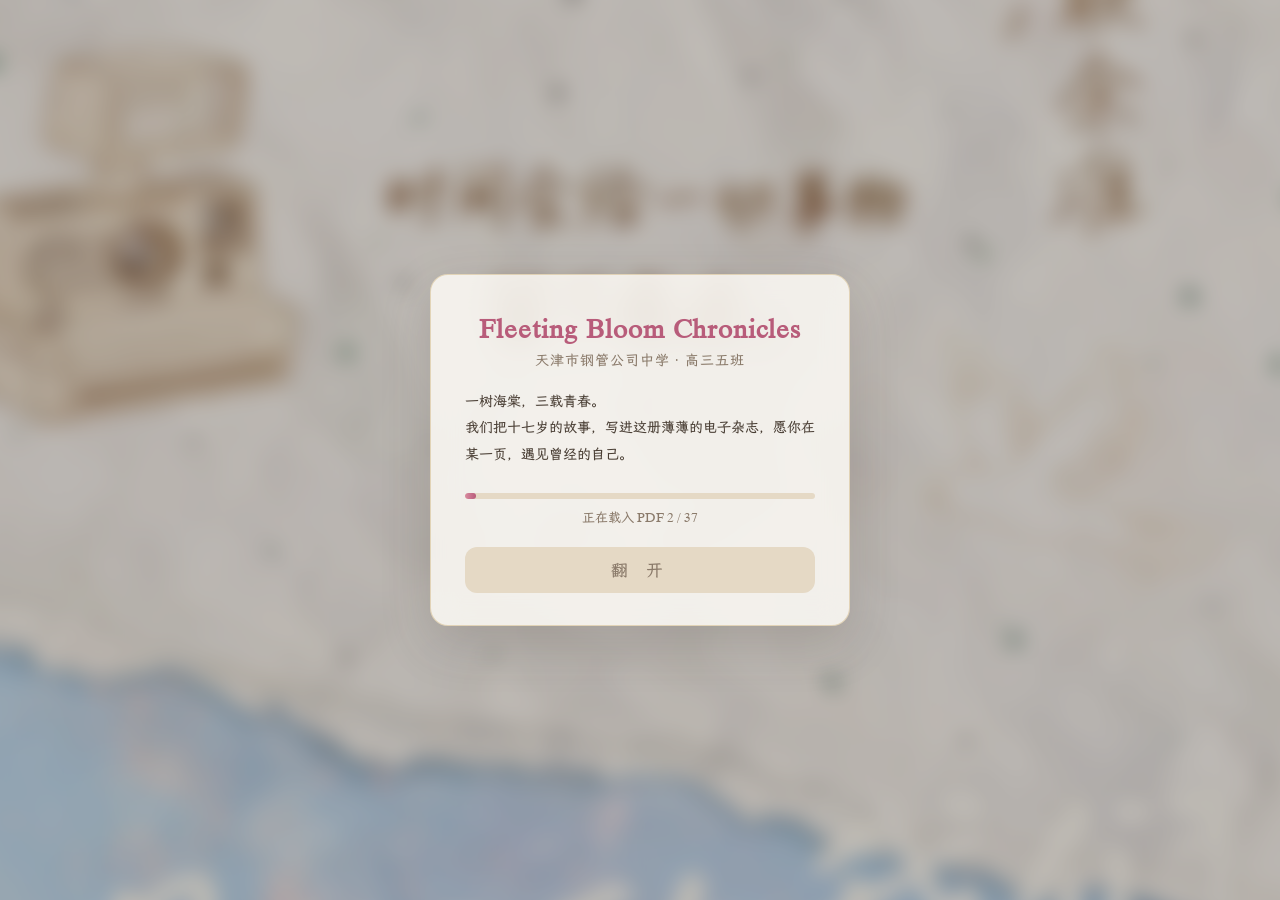
==== commit 4251dbeb: "封面/封底/Logo 转渐进式PNG + index.html 缓存破坏 - cover/cover-end/logo 三图转为渐进式(Adam7交错)PNG，由模糊到清晰的加载体验 - index." ====
--- a/index.html
+++ b/index.html
@@ -56,7 +56,7 @@
         }
         #loading-screen::before {
             content: ''; position: absolute; inset: -20px;
-            background: var(--loading-cover, url('data/cover.png')) center/cover no-repeat;
+            background: var(--loading-cover, url('data/cover.png?v=20260724')) center/cover no-repeat;
             filter: blur(10px); transform: scale(1.1);
         }
         #loading-screen::after {
@@ -314,7 +314,7 @@
         <!-- 顶部导航 -->
         <div class="topbar">
             <div class="brand">
-                <img src="data/logo.png" alt="logo">
+                <img src="data/logo.png?v=20260724" alt="logo">
                 <div>
                     <div class="t1">刹那海棠</div>
                     <div class="t2">电子杂志 · 高三五班</div>
@@ -408,9 +408,9 @@
 
         // 兜底：修正静态 HTML / CSS 中的相对资源（logo、加载页背景）
         (function fixStaticAssets() {
-            const logo = document.querySelector('img[src="data/logo.png"]');
-            if (logo) logo.src = resolveAsset('data/logo.png');
-            document.documentElement.style.setProperty('--loading-cover', 'url("' + resolveAsset('data/cover.png') + '")');
+            const logo = document.querySelector('img[src^="data/logo.png"]');
+            if (logo) logo.src = resolveAsset('data/logo.png') + '?v=20260724';
+            document.documentElement.style.setProperty('--loading-cover', 'url("' + resolveAsset('data/cover.png') + '?v=20260724")');
         })();
 
         const OPS = pdfjsLib.OPS;
@@ -431,7 +431,7 @@
 
         function buildFlipPlan() {
             const plan = [];
-            plan.push({ type: 'cover', src: resolveAsset(state.data.cover) });
+            plan.push({ type: 'cover', src: resolveAsset(state.data.cover) + '?v=20260724' });
             plan.push({ type: 'white' });
 
             state.data.pages.forEach((essay, ei) => {
@@ -449,7 +449,7 @@
             });
 
             plan.push({ type: 'white' });
-            plan.push({ type: 'back', src: resolveAsset(state.data.backCover) });
+            plan.push({ type: 'back', src: resolveAsset(state.data.backCover) + '?v=20260724' });
 
             state.flipPages = plan;
             state.total = plan.length;
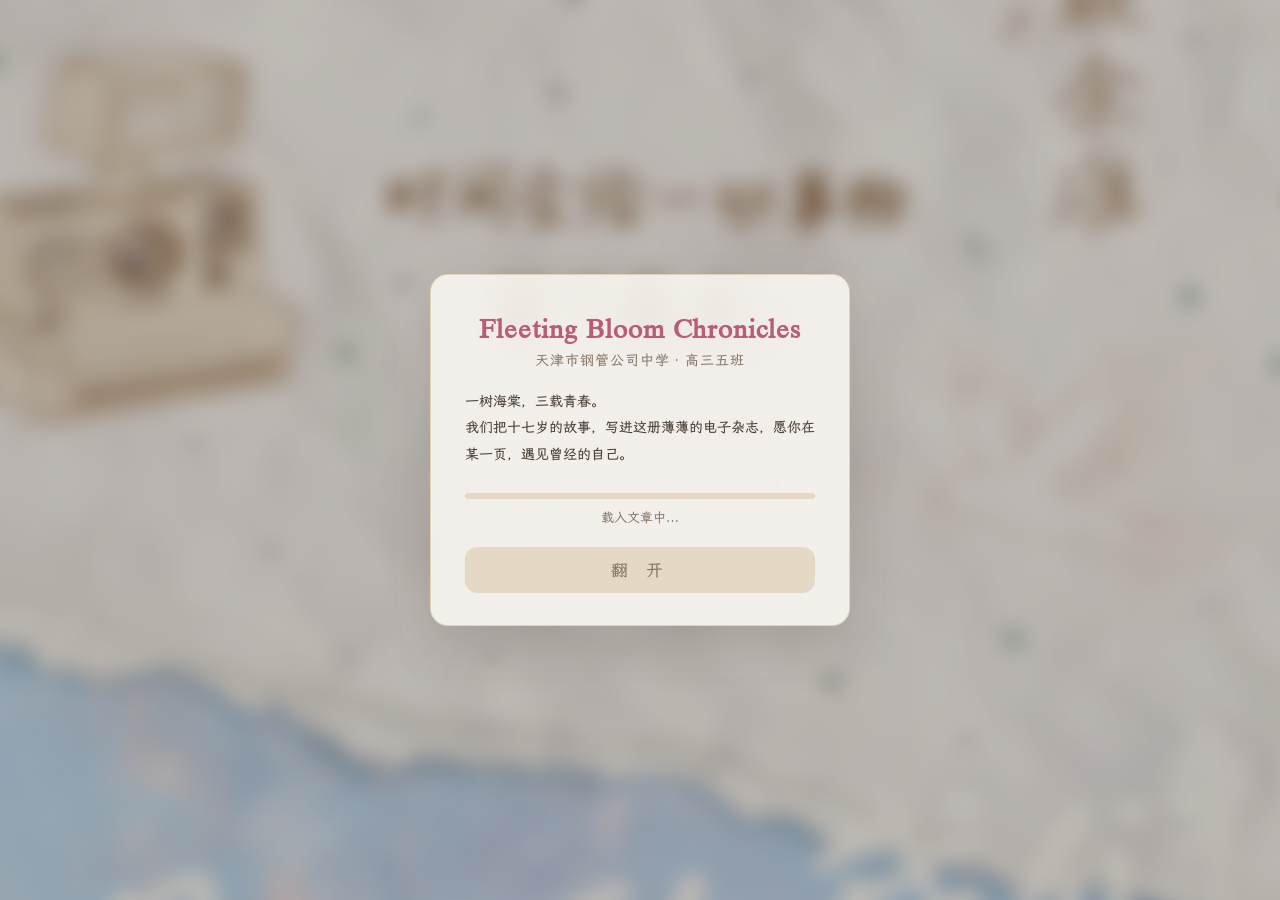
==== commit f4bdaa5c: "手机端显示歌词：过长自动横向滚动(滚动歌词)，否则省略号兜底；桌面端长句补省略号" ====
--- a/index.html
+++ b/index.html
@@ -218,6 +218,7 @@
         .lyrics .line {
             font-size: 15px; line-height: 44px; color: var(--ink-soft);
             transition: color 0.3s, transform 0.3s; white-space: nowrap;
+            overflow: hidden; text-overflow: ellipsis;
         }
         .lyrics .line.active { color: var(--hai-pink-d); font-weight: 600; transform: scale(1.04); }
 
@@ -288,10 +289,26 @@
            ============================================================ */
         @media (max-width: 768px) {
             .topbar .essay-name { display: none; }
-            .lyrics { display: none; }
+            /* 手机端显示歌词（原为 display:none） */
             .music-ctrl { width: auto; }
             .music-ctrl .meta { display: none; }
             .sidebar { width: 84vw; }
+
+            /* 手机端歌词：显示当前句；过长自动横向滚动（滚动歌词），否则省略号兜底 */
+            .lyrics { display: block; height: 44px; }
+            .lyrics .line { font-size: 14px; text-align: center; }
+            .lyrics .line.scroll {
+                text-align: left;
+                text-overflow: clip;
+                overflow: visible;
+                animation: lyric-marquee 9s linear infinite;
+                will-change: transform;
+            }
+        }
+        /* 当前句过长时的横向滚动（仅手机端 .scroll 生效） */
+        @keyframes lyric-marquee {
+            0%, 8%   { transform: translateX(0); }
+            92%, 100% { transform: translateX(var(--lyric-shift, 0)); }
         }
     </style>
 </head>
@@ -767,6 +784,16 @@
             const box = document.getElementById('lyrics');
             if (idx < 0 || idx >= state.lrc.length) return;
             box.innerHTML = '<div class="line active">' + state.lrc[idx].text + '</div>';
+            // 手机端：当前句比容器宽则自动横向滚动（滚动歌词），否则保持省略号
+            const line = box.querySelector('.line');
+            if (line) {
+                line.classList.remove('scroll');
+                line.style.removeProperty('--lyric-shift');
+                if (line.scrollWidth - box.clientWidth > 4) {
+                    line.classList.add('scroll');
+                    line.style.setProperty('--lyric-shift', -(line.scrollWidth - box.clientWidth) + 'px');
+                }
+            }
         }
         function playMusic() { bgm.play(); state.musicOn = true; document.getElementById('btn-play').textContent = '❚❚'; }
         function pauseMusic() { if (bgm && !bgm.paused) { bgm.pause(); document.getElementById('btn-play').textContent = '▶'; } }
